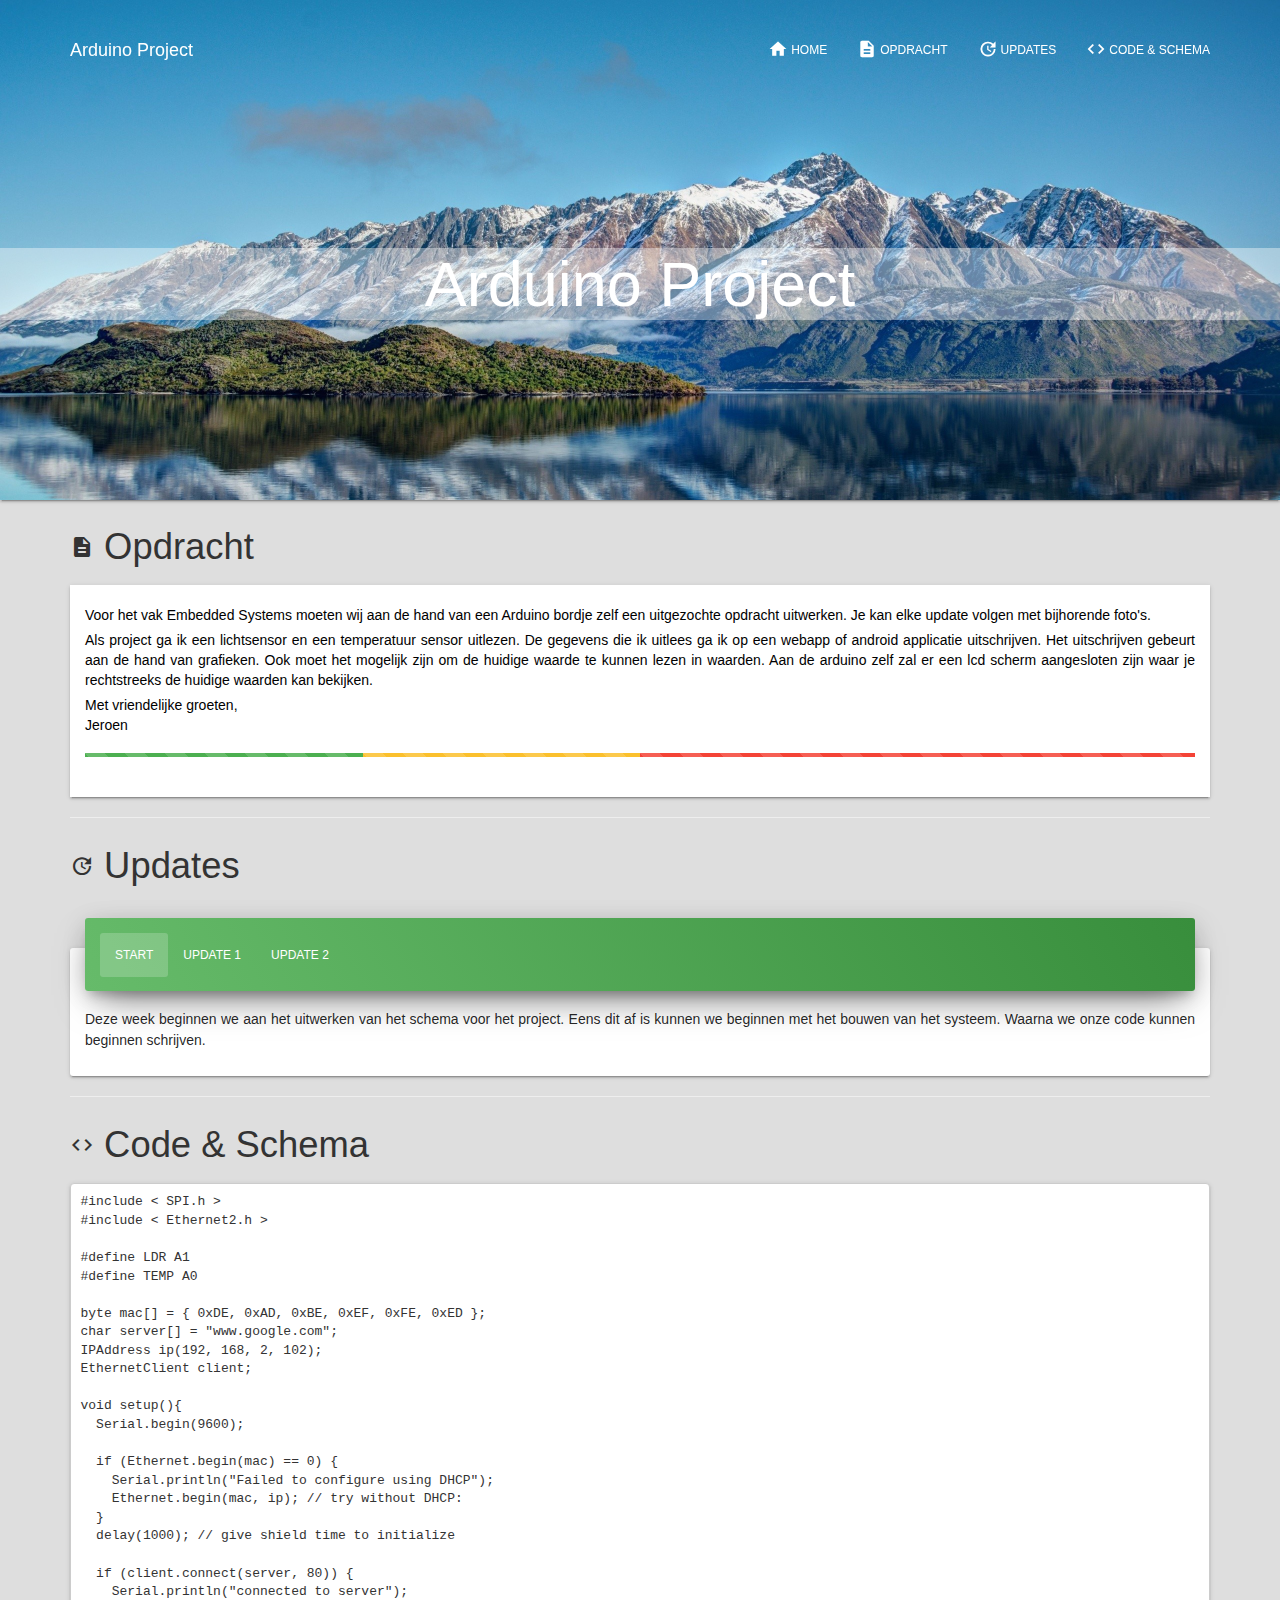
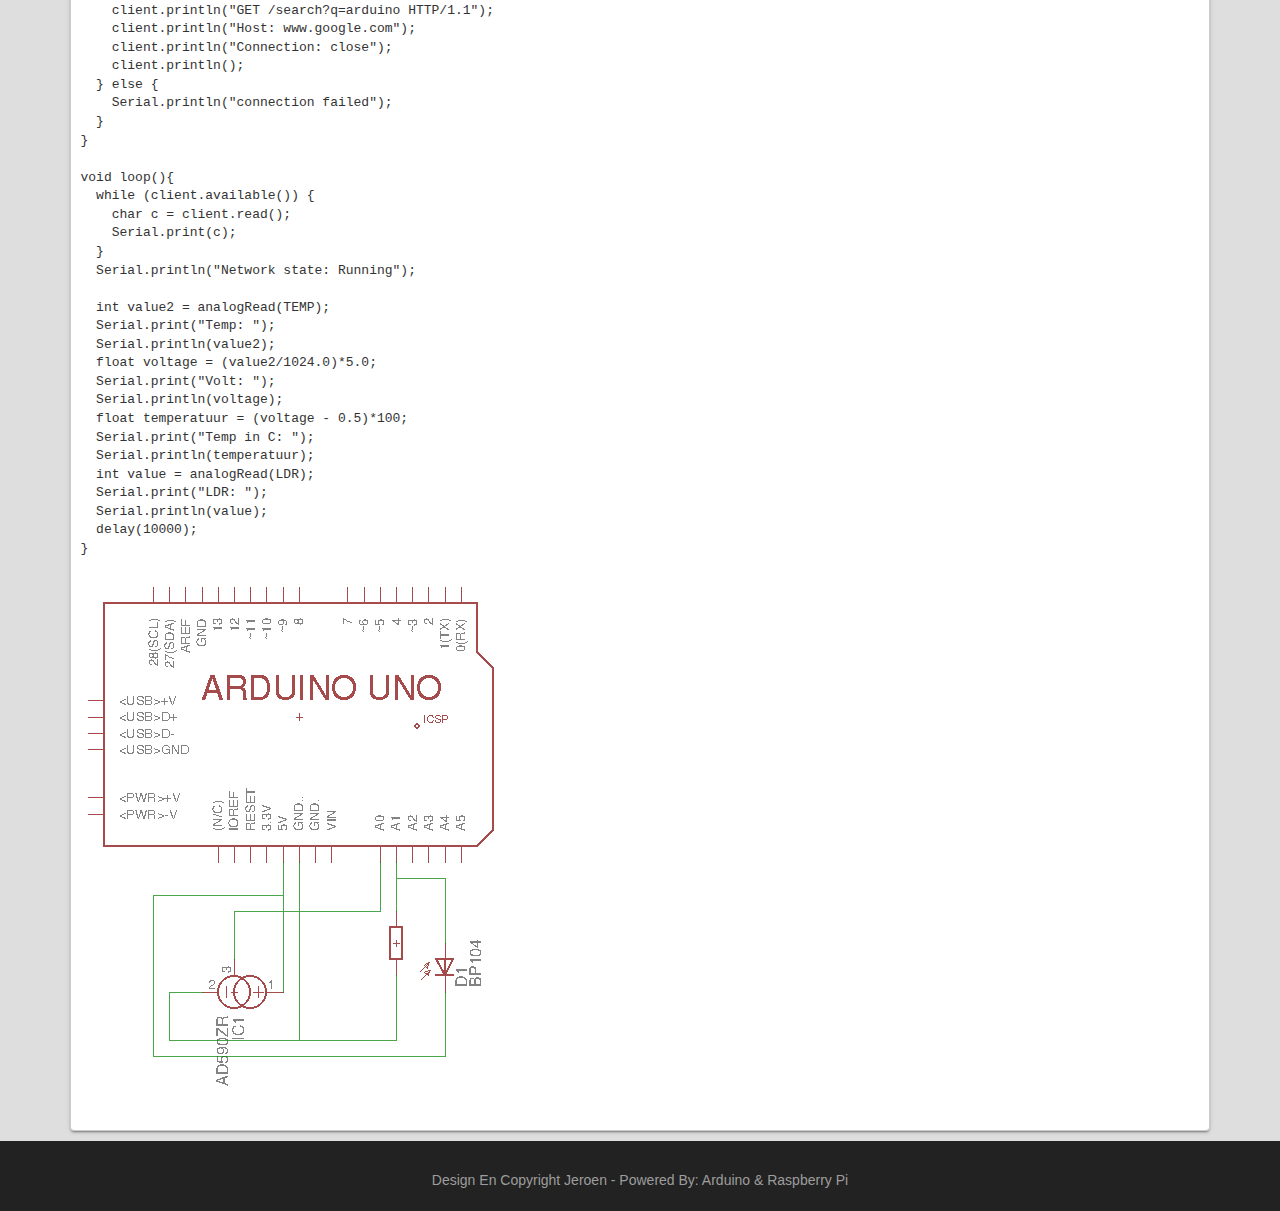
==== index.html @ 3554dc7c "Update index.html" ====
<!DOCTYPE html>
<html>

<head>
    <meta charset=utf-8>
    <meta name="viewport" content="width=device-width, initial-scale=1.0" />

    <link rel="stylesheet" href="https://fonts.googleapis.com/icon?family=Material+Icons" />
    <link rel="stylesheet" href="css/bootstrap.min.css" />
    <link rel="stylesheet" href="css/material-kit.css"/>
    <link rel="stylesheet" href="css/default.css" />

    <title>Arduino Project</title>
</head>

<body>
    <!-- Navigation Bar -->
    <nav class="navbar navbar-success navbar-transparent navbar-color-on-scroll navbar-fixed-top" role="navigation">
        <div class="container">
            <div class="navbar-header">
                <button type="button" class="navbar-toggle collapsed" data-toggle="collapse" data-target="#navbar" aria-expanded="false" aria-controls="navbar">
                    <span class="sr-only">Toggle navigation</span>
                    <span class="icon-bar"></span>
                    <span class="icon-bar"></span>
                    <span class="icon-bar"></span>
                </button>
                <a class="navbar-brand" href="#">Arduino Project</a>
            </div>
            <div id="navbar" class="navbar-collapse collapse">
                <ul class="nav navbar-nav navbar-right">
                    <li><a href="#"><i class="material-icons">home</i>Home</a></li>
                    <li><a href="#scope"><i class="material-icons">description</i>Opdracht</a></li>
                    <li><a href="#update"><i class="material-icons">update</i>Updates</a></li>
                    <li><a href="#code"><i class="material-icons">code</i>Code & Schema</a></li>
                </ul>
            </div>
        </div>
    </nav>
    
    <!-- Content -->
    <div class="jumbotron">
        <h1>Arduino Project</h1>
    </div>
    <div class="container content">
        <!-- Opdracht -->
        <h2 id="scope"><i class="material-icons">description</i> Opdracht</h2>
        <div class="alert">
            <p>
                
                Voor het vak Embedded Systems moeten wij aan de hand van een Arduino bordje zelf een uitgezochte opdracht uitwerken. Je kan elke update volgen met bijhorende foto's.
            </p>
            <p>
                Als project ga ik een lichtsensor en een temperatuur sensor uitlezen.
                De gegevens die ik uitlees ga ik op een webapp of android applicatie uitschrijven.
                Het uitschrijven gebeurt aan de hand van grafieken. Ook moet het mogelijk zijn
                om de huidige waarde te kunnen lezen in waarden. Aan de arduino zelf zal er een
                lcd scherm aangesloten zijn waar je rechtstreeks de huidige waarden kan bekijken.
            </p>
            <p>
                Met vriendelijke groeten,<br>
                Jeroen
            </p>
            <div class="progress">
                <div class="progress-bar progress-bar-success progress-bar-striped"       
                     data-toggle="Complete" data-placement="top" title="25% Complete"
                     style="width: 25%">
                    <span class="sr-only">Complete</span>
                </div>
                <div class="progress-bar progress-bar-warning progress-bar-striped"
                     data-toggle="InProgress" data-placement="top" title="25% In Progress"
                     style="width: 25%">
                    <span class="sr-only">In Progress</span>
                </div>
                <div class="progress-bar progress-bar-danger progress-bar-striped"
                     data-toggle="NotDone" data-placement="top" title="50% Not Done"
                     style="width: 50%">
                    <span class="sr-only">Not Done</span>
                </div>
            </div>
        </div>
        <hr>
        <!-- Updates -->
        <h2 id="update"><i class="material-icons">update</i> Updates</h2>
        <div class="card card-nav-tabs">
            <div class="header header-success">
                <div class="nav-tabs-navigation">
                    <div class="nav-tabs-wrapper">
                        <ul class="nav nav-tabs" data-tabs="tabs">
                            <li class="active"><a data-toggle="tab" href="#home">Start</a></li>
                            <li><a data-toggle="tab" href="#menu1">Update 1</a></li>
                            <li><a data-toggle="tab" href="#menu2">Update 2</a></li>
                            <!--<li><a data-toggle="tab" href="#menu3">Update 3</a></li>-->
                        </ul>
                    </div>
                </div>
            </div>
            <div class="content">
                <div class="tab-content">
                    <div id="home" class="tab-pane fade in active">
                        <p>Deze week beginnen we aan het uitwerken van het schema voor het project. Eens dit af is kunnen we beginnen met het
                        bouwen van het systeem. Waarna we onze code kunnen beginnen schrijven.</p>
                    </div>
                    <div id="menu1" class="tab-pane fade">
                        <p>
                            De voorbije week heb ik mijn schema opgebouwd zonder lcd. De basis werkt en de ethernet schield krijgt zijn ip address.
                            De data die de arduino verkrijgt wordt al omgerekend voor temperatuur, voor het licht maakt dit niet zo veel uit.
                            Aan de hand van volgende foto's kan je zien hoe de huidige setup eruit ziet.<br><br>
                            <img width="100%" alt="" src="img/IMG_20161129_112537.jpg"><br><br>
                            <img width="100%" alt="" src="img/IMG_20161129_112638.jpg">
                        </p>
                    </div>
                    <div id="menu2" class="tab-pane fade">
                        <p>
                            Lcd is aangestuurd via een I2C Lcd controller. Op de Lcd kan je nu de temperatuur uitlezen en de ldr waarde.
                            Op de moment ben ik aan het uitzoeken om MQTT op mijn raspberry pi te installeren om via hier de data 
                            te kunnen wegschrijven naar een databank waarna ik deze data uitlees op een website. Het is de bedoeling om
                            van deze data een grafiek te kunnen maken over een bepaalde tijd. Evens moet de huidige waarde op de website
                            worden aangepast op constante basis, dit wordt bepaald door de arduino zelf. 
                            <img width="100%" alt="" src="img/IMG_20161206_100412.jpg">
                        </p>
                    </div>
                    <!--<div id="menu3" class="tab-pane fade">
                        <p>Eaque ipsa quae ab illo inventore veritatis et quasi architecto beatae vitae dicta sunt explicabo.</p>
                    </div>-->
                </div>
            </div>
        </div>
        <!-- Code -->
        
        <hr>
        <h2 id="code"><i class="material-icons">code</i> Code & Schema</h2>
        <div>
            <pre>
#include &lt; SPI.h &gt;
#include &lt; Ethernet2.h &gt;

#define LDR A1
#define TEMP A0

byte mac[] = { 0xDE, 0xAD, 0xBE, 0xEF, 0xFE, 0xED };
char server[] = "www.google.com";
IPAddress ip(192, 168, 2, 102);
EthernetClient client;

void setup(){
  Serial.begin(9600);

  if (Ethernet.begin(mac) == 0) {
    Serial.println("Failed to configure using DHCP");
    Ethernet.begin(mac, ip); // try without DHCP:
  }
  delay(1000); // give shield time to initialize

  if (client.connect(server, 80)) {
    Serial.println("connected to server");
    client.println("GET /search?q=arduino HTTP/1.1");
    client.println("Host: www.google.com");
    client.println("Connection: close");
    client.println();
  } else {
    Serial.println("connection failed");
  }
}

void loop(){
  while (client.available()) {
    char c = client.read();
    Serial.print(c);
  }
  Serial.println("Network state: Running");
  
  int value2 = analogRead(TEMP);
  Serial.print("Temp: ");
  Serial.println(value2);
  float voltage = (value2/1024.0)*5.0;
  Serial.print("Volt: ");
  Serial.println(voltage);
  float temperatuur = (voltage - 0.5)*100;
  Serial.print("Temp in C: ");
  Serial.println(temperatuur);
  int value = analogRead(LDR);
  Serial.print("LDR: ");
  Serial.println(value);
  delay(10000);
}

<img alt="" src="img/Schema_V0.png">
            </pre>
        </div>
    </div>
    
    <!-- Footer -->
    <footer>
        <div class="vertical-center">
            <p style="padding-top:1em;">Design En Copyright Jeroen - Powered By: Arduino & Raspberry Pi</p>
        </div>
    </footer>
</body>
    
<script src="https://ajax.googleapis.com/ajax/libs/jquery/1.11.3/jquery.min.js">
</script>
<script src="js/bootstrap.js"></script>
<script src="js/default.js"></script>
<script src="js/jquery.backstretch.min.js"></script>
    
<script src="js/material.min.js"></script>
<script src="js/nouislider.min.js" type="text/javascript"></script>
<script src="js/bootstrap-datepicker.js" type="text/javascript"></script>
<script src="js/material-kit.js" type="text/javascript"></script>
    
<script>
    $().ready(function(){
        $(window).on('scroll', materialKit.checkScrollForTransparentNavbar);
    });
    $('[data-toggle="Complete"]').tooltip();
    $('[data-toggle="InProgress"]').tooltip();
    $('[data-toggle="NotDone"]').tooltip();
</script>

</html>
---- css/default.css ----
/* Default Content */
body, html{
    width: 100%;
}

body { 
    /* Opmaak */
    //padding-top: 50px;
    background-color: #dedede;
    
    /* Tekst opmaak */
    text-align: justify;
}

footer{
    background-color: #222222;
    height: 5em;
    color: #9d9d9d;
    text-align: center;
    vertical-align: middle;
}

pre{
    background-color: #fff;
    box-shadow: 0 2px 2px 0 rgba(0, 0, 0, 0.14), 0 3px 1px -2px rgba(0, 0, 0, 0.2), 0 1px 5px 0 rgba(0, 0, 0, 0.12);
}

h2{
    padding-top: 70px;
}

hr{
    margin-bottom: -70px;
}

.jumbotron{
    background-image: url(../img/wall1.jpg);
    background-size: cover;
    height: 500px;
    box-shadow: 0 2px 2px 0 rgba(0, 0, 0, 0.14), 0 3px 1px -2px rgba(0, 0, 0, 0.2), 0 1px 5px 0 rgba(0, 0, 0, 0.12);
    margin-bottom: -70px;
}

.jumbotron h1{
    text-align: center;
    margin-top: 200px;
    color: #fff;
    background-color: rgba(255, 255, 255, 0.4);
}

.content{
    margin-top: -30px;
}

.tab-pane p{
    margin-top: 18px;
}

.alert{
    color: #000;
    box-shadow: 0 2px 2px 0 rgba(0, 0, 0, 0.14), 0 3px 1px -2px rgba(0, 0, 0, 0.2), 0 1px 5px 0 rgba(0, 0, 0, 0.12);
}

.progress{
    margin-top: 18px;
}
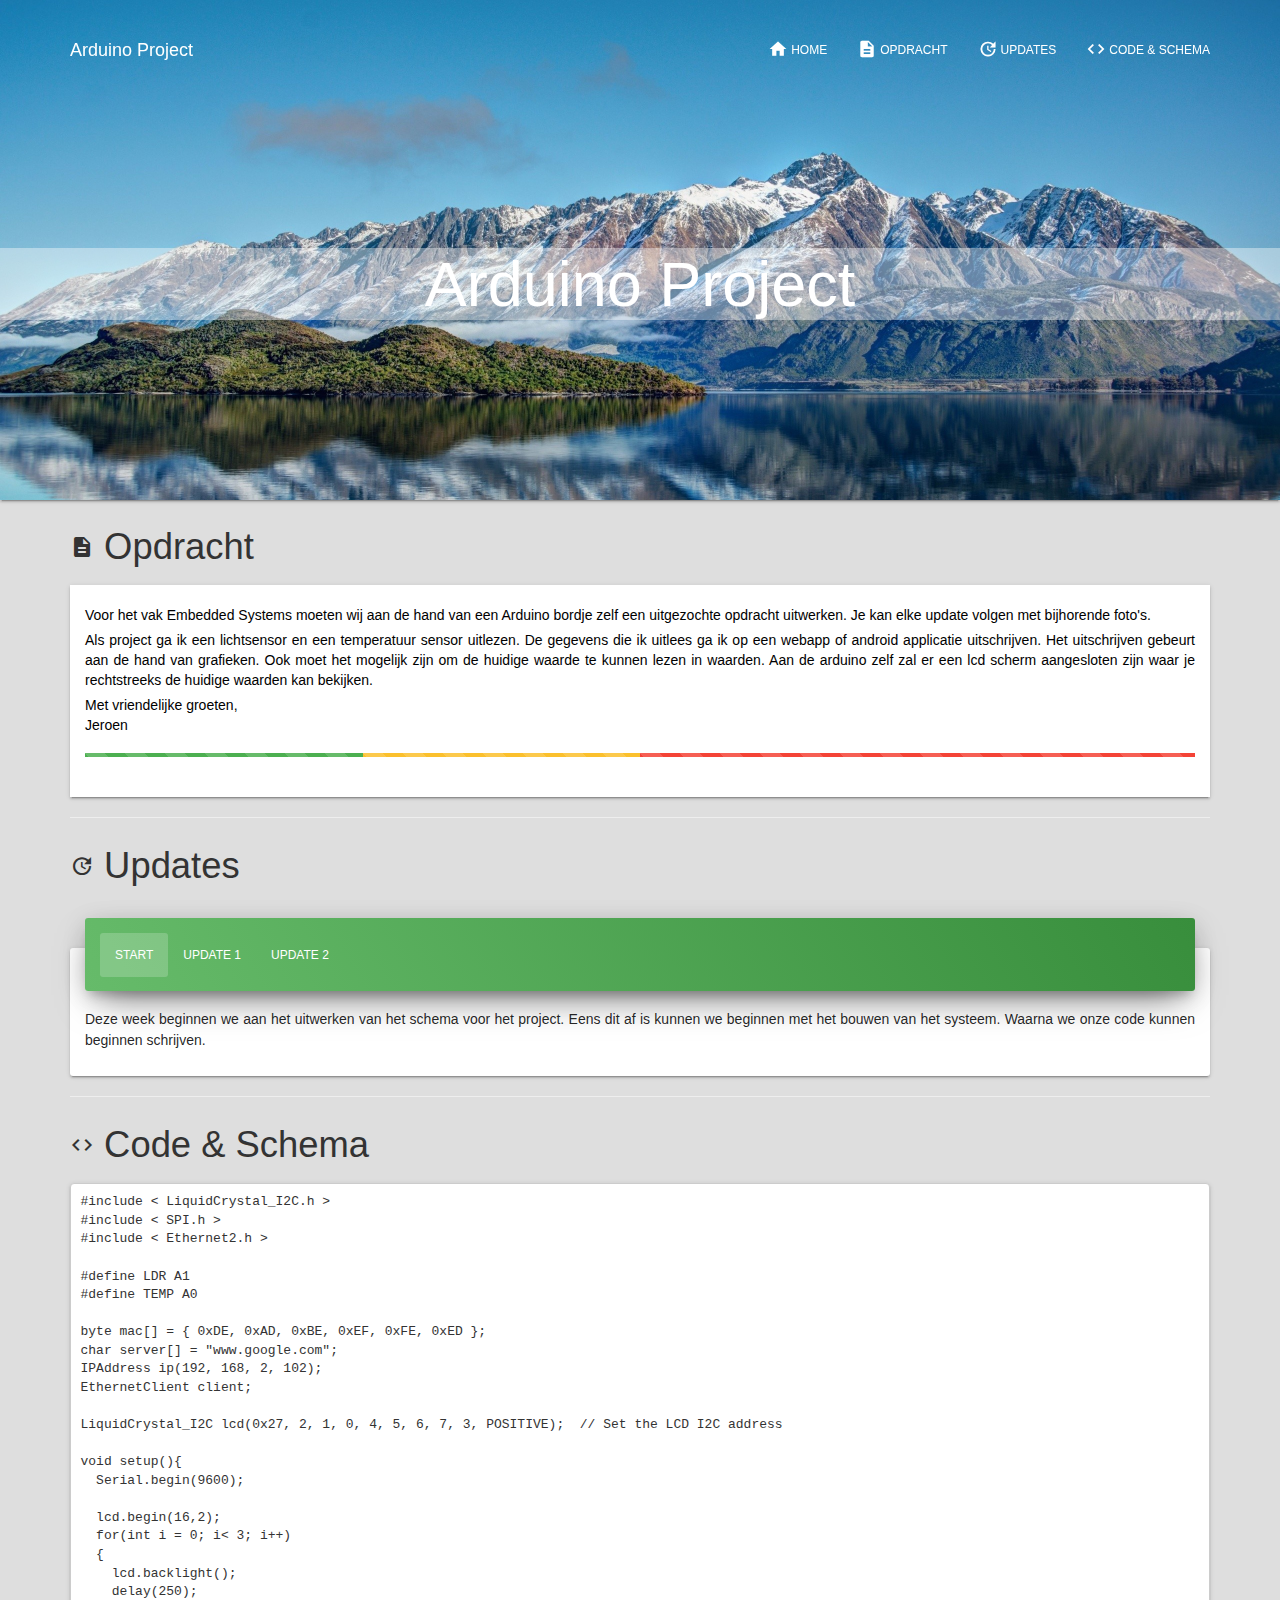
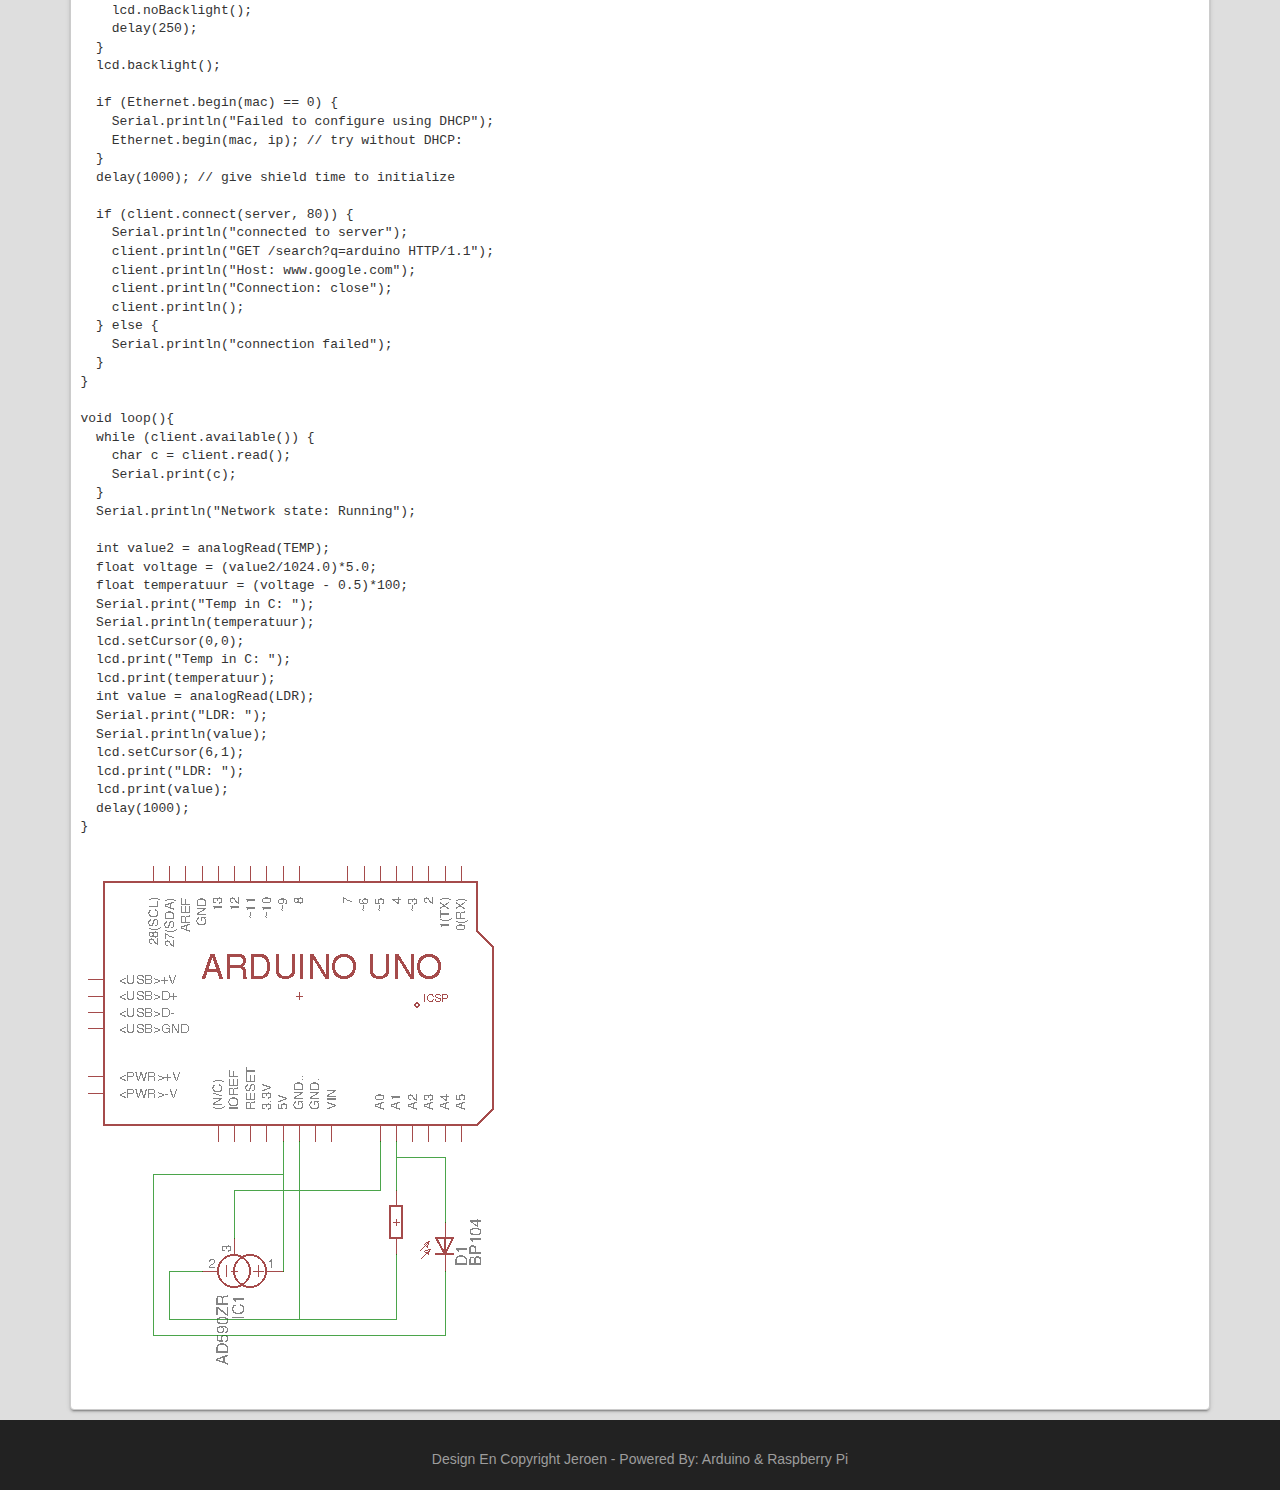
==== commit d6e5245e: "Update index.html" ====
--- a/index.html
+++ b/index.html
@@ -131,6 +131,7 @@
         <h2 id="code"><i class="material-icons">code</i> Code & Schema</h2>
         <div>
             <pre>
+#include &lt; LiquidCrystal_I2C.h &gt;
 #include &lt; SPI.h &gt;
 #include &lt; Ethernet2.h &gt;
 
@@ -142,9 +143,21 @@
 IPAddress ip(192, 168, 2, 102);
 EthernetClient client;
 
+LiquidCrystal_I2C lcd(0x27, 2, 1, 0, 4, 5, 6, 7, 3, POSITIVE);  // Set the LCD I2C address
+
 void setup(){
   Serial.begin(9600);
-
+  
+  lcd.begin(16,2);
+  for(int i = 0; i< 3; i++)
+  {
+    lcd.backlight();
+    delay(250);
+    lcd.noBacklight();
+    delay(250);
+  }
+  lcd.backlight();
+  
   if (Ethernet.begin(mac) == 0) {
     Serial.println("Failed to configure using DHCP");
     Ethernet.begin(mac, ip); // try without DHCP:
@@ -170,18 +183,20 @@
   Serial.println("Network state: Running");
   
   int value2 = analogRead(TEMP);
-  Serial.print("Temp: ");
-  Serial.println(value2);
   float voltage = (value2/1024.0)*5.0;
-  Serial.print("Volt: ");
-  Serial.println(voltage);
   float temperatuur = (voltage - 0.5)*100;
   Serial.print("Temp in C: ");
   Serial.println(temperatuur);
+  lcd.setCursor(0,0);
+  lcd.print("Temp in C: ");
+  lcd.print(temperatuur);
   int value = analogRead(LDR);
   Serial.print("LDR: ");
   Serial.println(value);
-  delay(10000);
+  lcd.setCursor(6,1);
+  lcd.print("LDR: ");
+  lcd.print(value);
+  delay(1000);
 }
 
 <img alt="" src="img/Schema_V0.png">
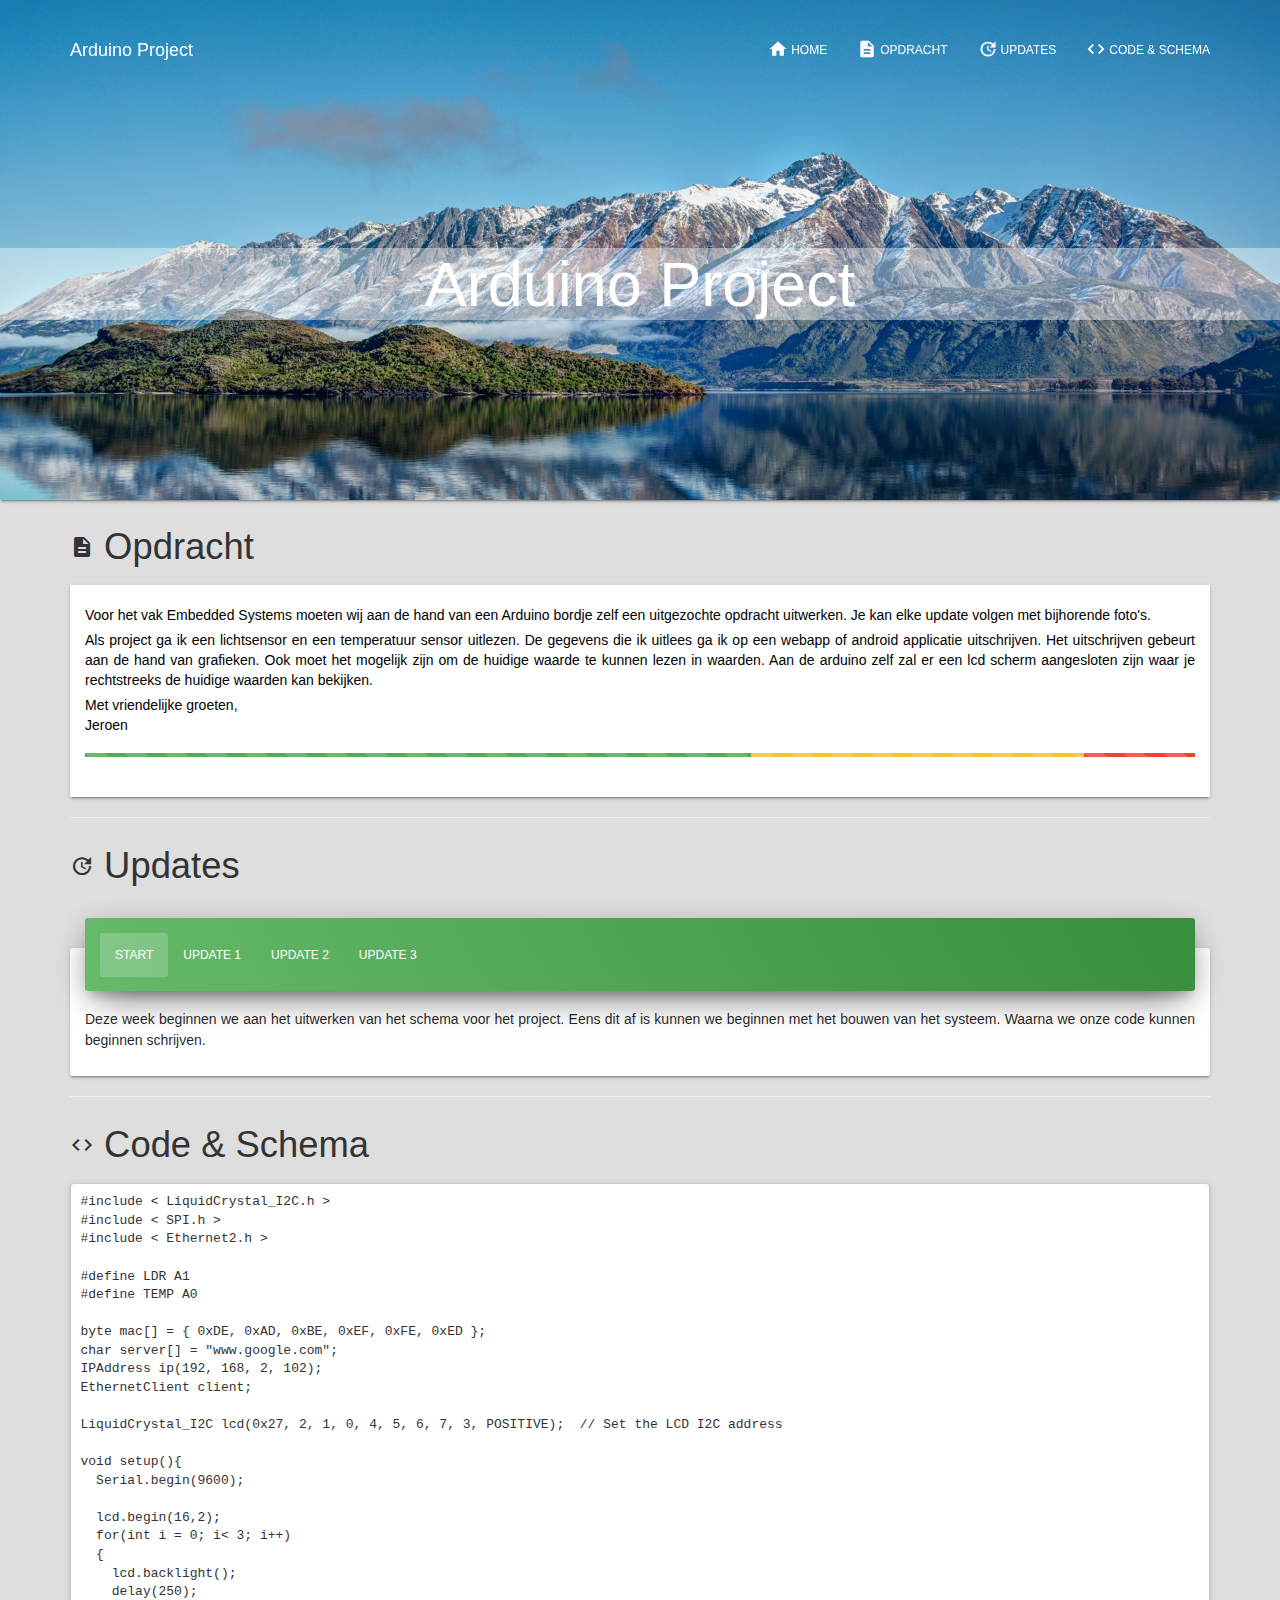
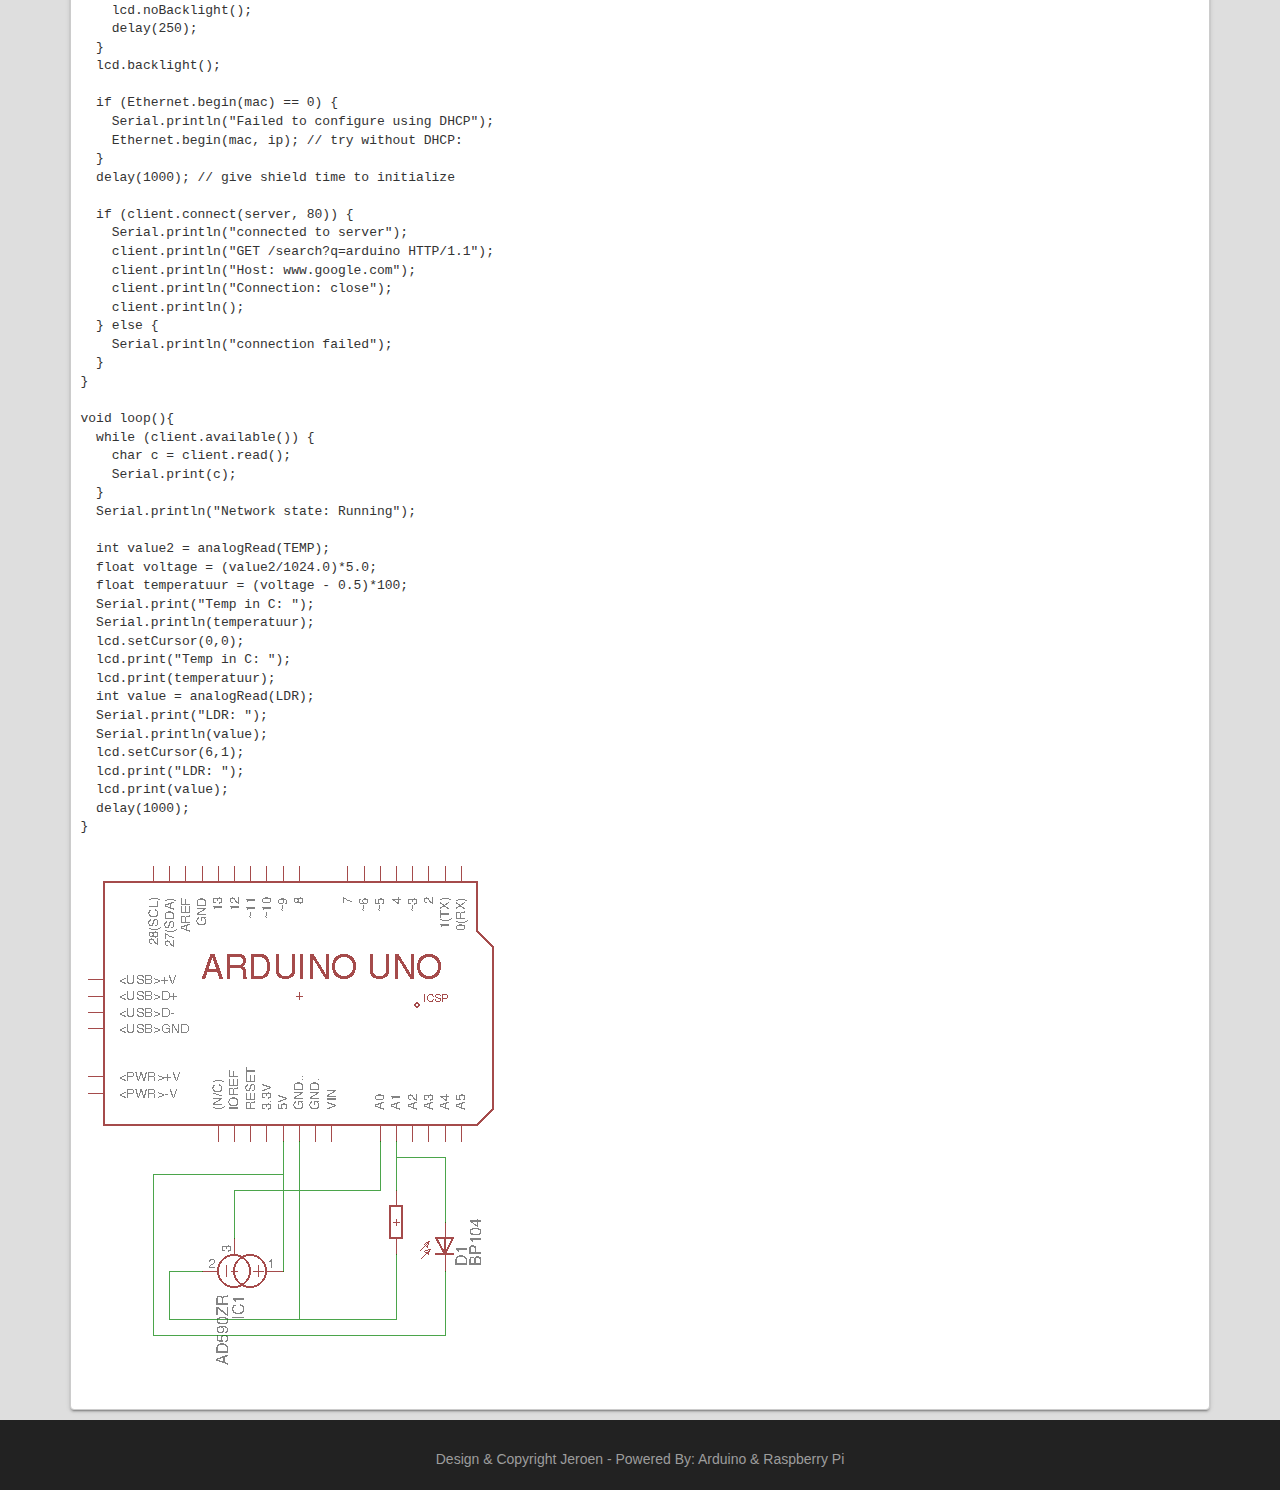
==== commit fee72fb8: "update 13/12" ====
--- a/index.html
+++ b/index.html
@@ -62,18 +62,18 @@
             </p>
             <div class="progress">
                 <div class="progress-bar progress-bar-success progress-bar-striped"       
-                     data-toggle="Complete" data-placement="top" title="25% Complete"
-                     style="width: 25%">
+                     data-toggle="Complete" data-placement="top" title="60% Complete"
+                     style="width: 60%">
                     <span class="sr-only">Complete</span>
                 </div>
                 <div class="progress-bar progress-bar-warning progress-bar-striped"
-                     data-toggle="InProgress" data-placement="top" title="25% In Progress"
-                     style="width: 25%">
+                     data-toggle="InProgress" data-placement="top" title="30% In Progress"
+                     style="width: 30%">
                     <span class="sr-only">In Progress</span>
                 </div>
                 <div class="progress-bar progress-bar-danger progress-bar-striped"
-                     data-toggle="NotDone" data-placement="top" title="50% Not Done"
-                     style="width: 50%">
+                     data-toggle="NotDone" data-placement="top" title="10% Not Done"
+                     style="width: 10%">
                     <span class="sr-only">Not Done</span>
                 </div>
             </div>
@@ -89,7 +89,7 @@
                             <li class="active"><a data-toggle="tab" href="#home">Start</a></li>
                             <li><a data-toggle="tab" href="#menu1">Update 1</a></li>
                             <li><a data-toggle="tab" href="#menu2">Update 2</a></li>
-                            <!--<li><a data-toggle="tab" href="#menu3">Update 3</a></li>-->
+                            <li><a data-toggle="tab" href="#menu3">Update 3</a></li>
                         </ul>
                     </div>
                 </div>
@@ -115,13 +115,17 @@
                             Op de moment ben ik aan het uitzoeken om MQTT op mijn raspberry pi te installeren om via hier de data 
                             te kunnen wegschrijven naar een databank waarna ik deze data uitlees op een website. Het is de bedoeling om
                             van deze data een grafiek te kunnen maken over een bepaalde tijd. Evens moet de huidige waarde op de website
-                            worden aangepast op constante basis, dit wordt bepaald door de arduino zelf. 
+                            worden aangepast op constante basis, dit wordt bepaald door de arduino zelf.<br><br> 
                             <img width="100%" alt="" src="img/IMG_20161206_100412.jpg">
                         </p>
                     </div>
-                    <!--<div id="menu3" class="tab-pane fade">
-                        <p>Eaque ipsa quae ab illo inventore veritatis et quasi architecto beatae vitae dicta sunt explicabo.</p>
-                    </div>-->
+                    <div id="menu3" class="tab-pane fade">
+                        <p>
+                            MQTT is ondertussen geïnstalleerd op de Raspberry PI en vanuit de arduino wordt de data naar MQTT doorgestuurd. Op de PI staat ook een MySQL server waar de data aan de hand van een python script naartoe wordt geschreven vanuit MQTT. Voor het python script te maken heb ik gebruik gemaakt van een online gevonden <a href="https://gist.github.com/matbor/6532185" target="_blank">script</a>. Deze heb ik aangepast aan mijn normen voor mijn project. De momenteel finale code voor de arduino en mijn aangepast python script zet ik spoedig online.
+                            <br><br>Ook heb ik het projectje in een "doos" kunnen inbouwen zodat ik deze makkelijker kan meenemen(zie foto). Het is nu de bedoeling om de website te beginnen opbouwen waar je de data kan bekijken en waar je constant de huidige waarde kan bekijken. Na kort onderzoek ga ik dit doen aan de hand van de databank zelf. Zo ga ik elke x aantal seconden de data ophalen vergelijken met de huidige waarde op de website en deze aanpassen indien deze gewijzigd zijn.<br><br>
+                            <img width="100%" alt="" src="img/IMG_20161213_201511.jpg">
+                        </p>
+                    </div>
                 </div>
             </div>
         </div>
@@ -207,7 +211,7 @@
     <!-- Footer -->
     <footer>
         <div class="vertical-center">
-            <p style="padding-top:1em;">Design En Copyright Jeroen - Powered By: Arduino & Raspberry Pi</p>
+            <p style="padding-top:1em;">Design & Copyright Jeroen - Powered By: Arduino & Raspberry Pi</p>
         </div>
     </footer>
 </body>
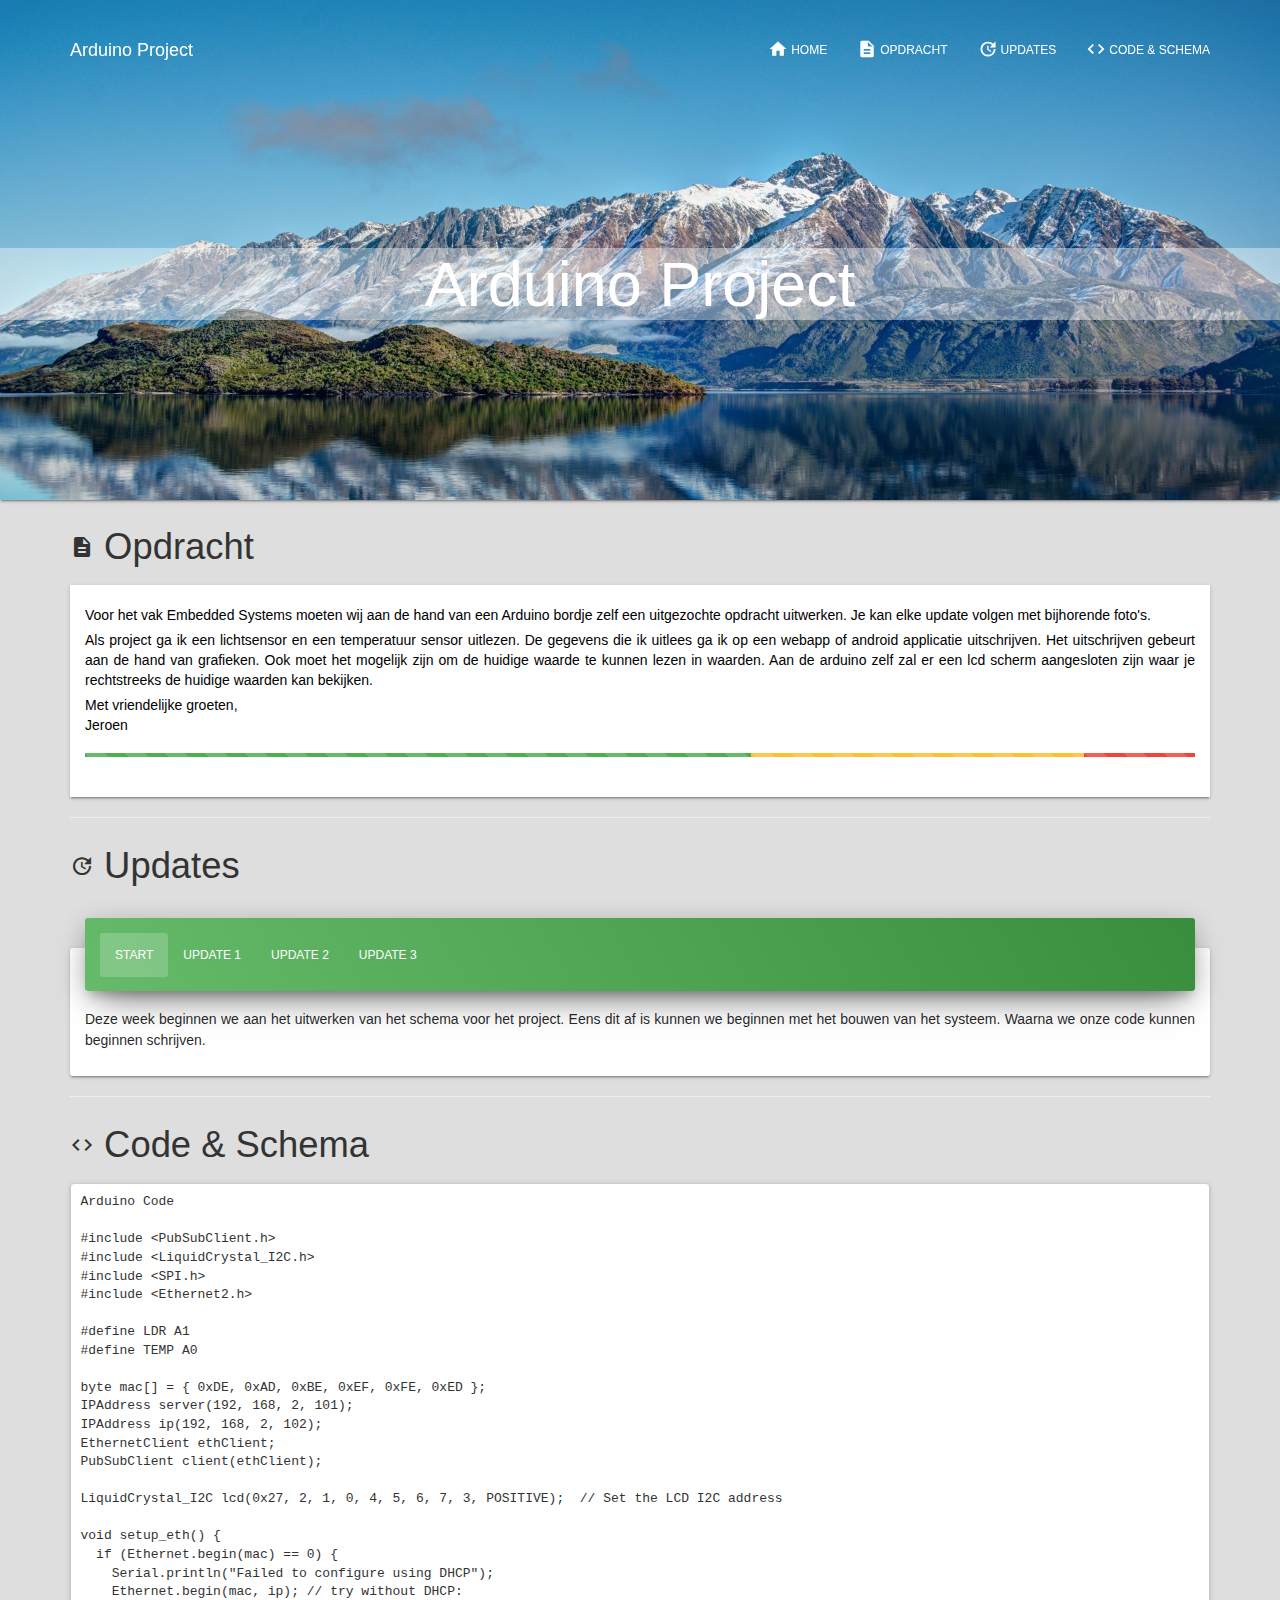
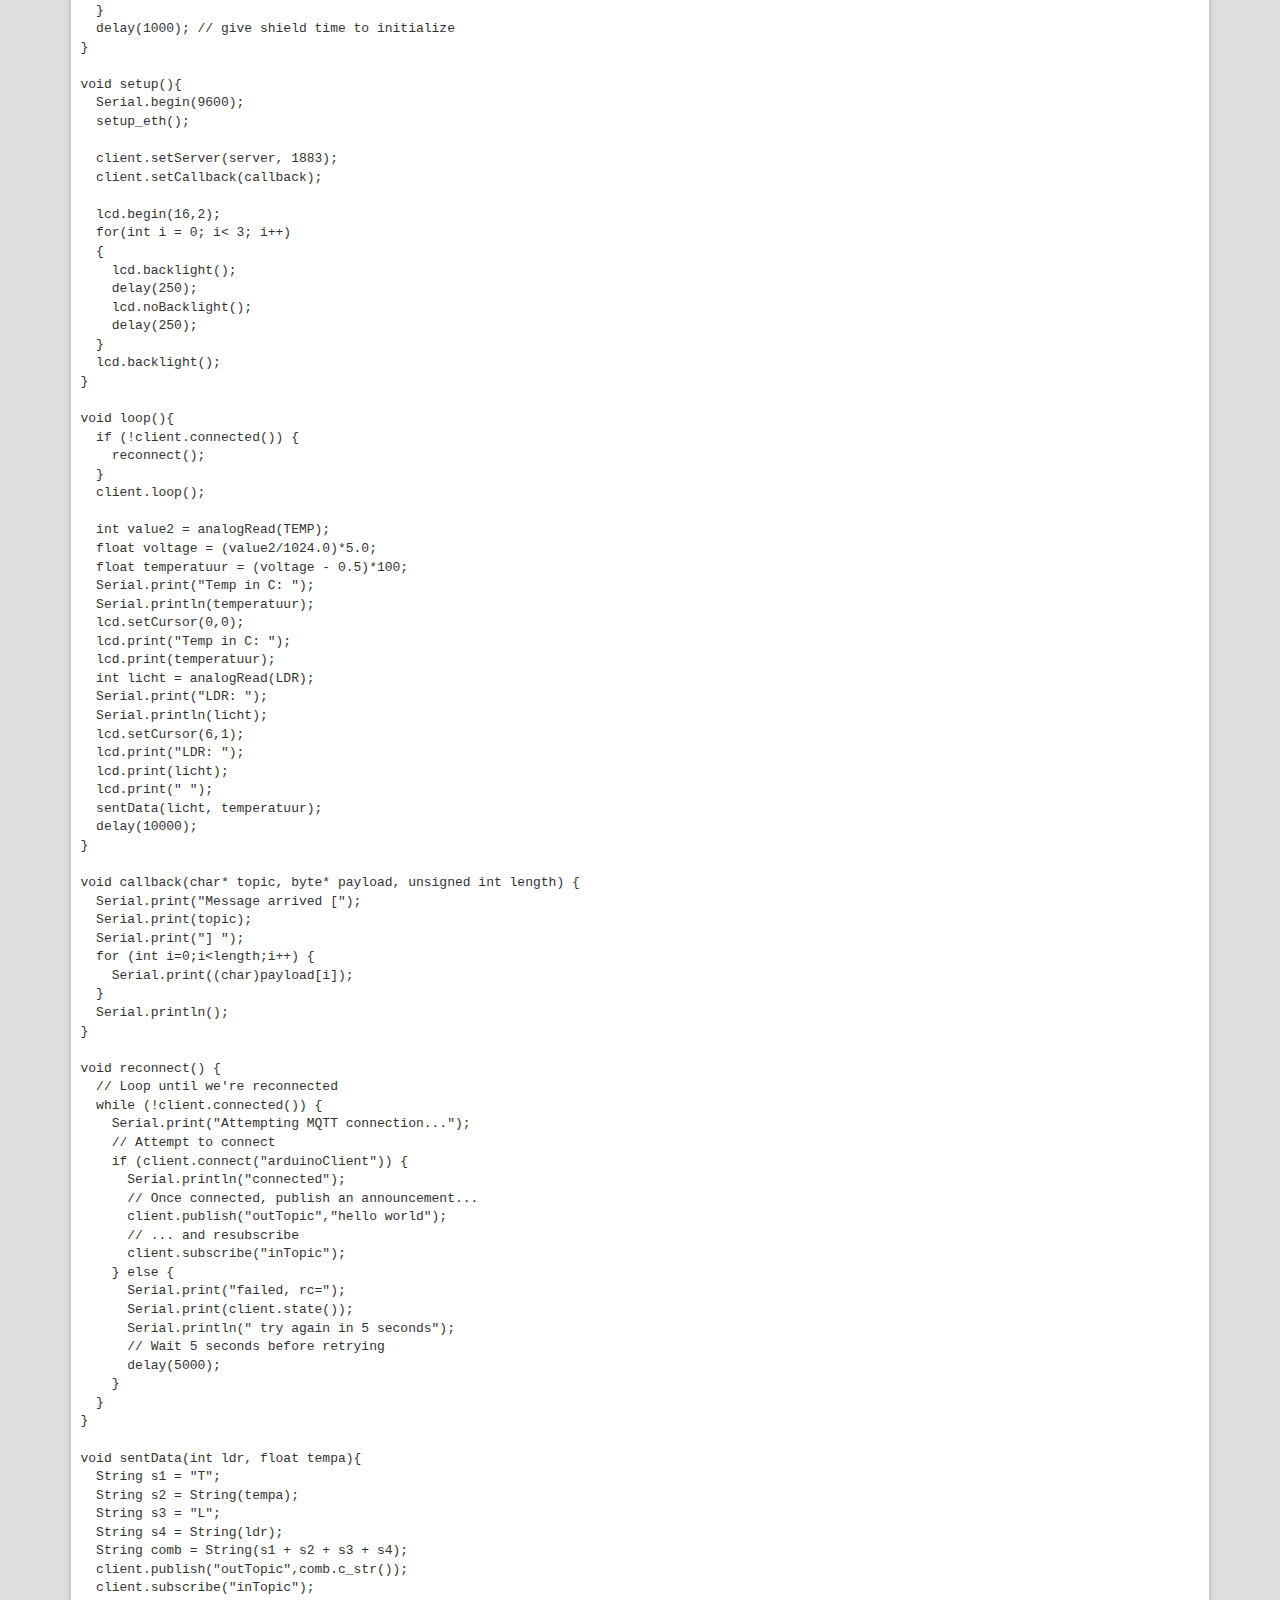
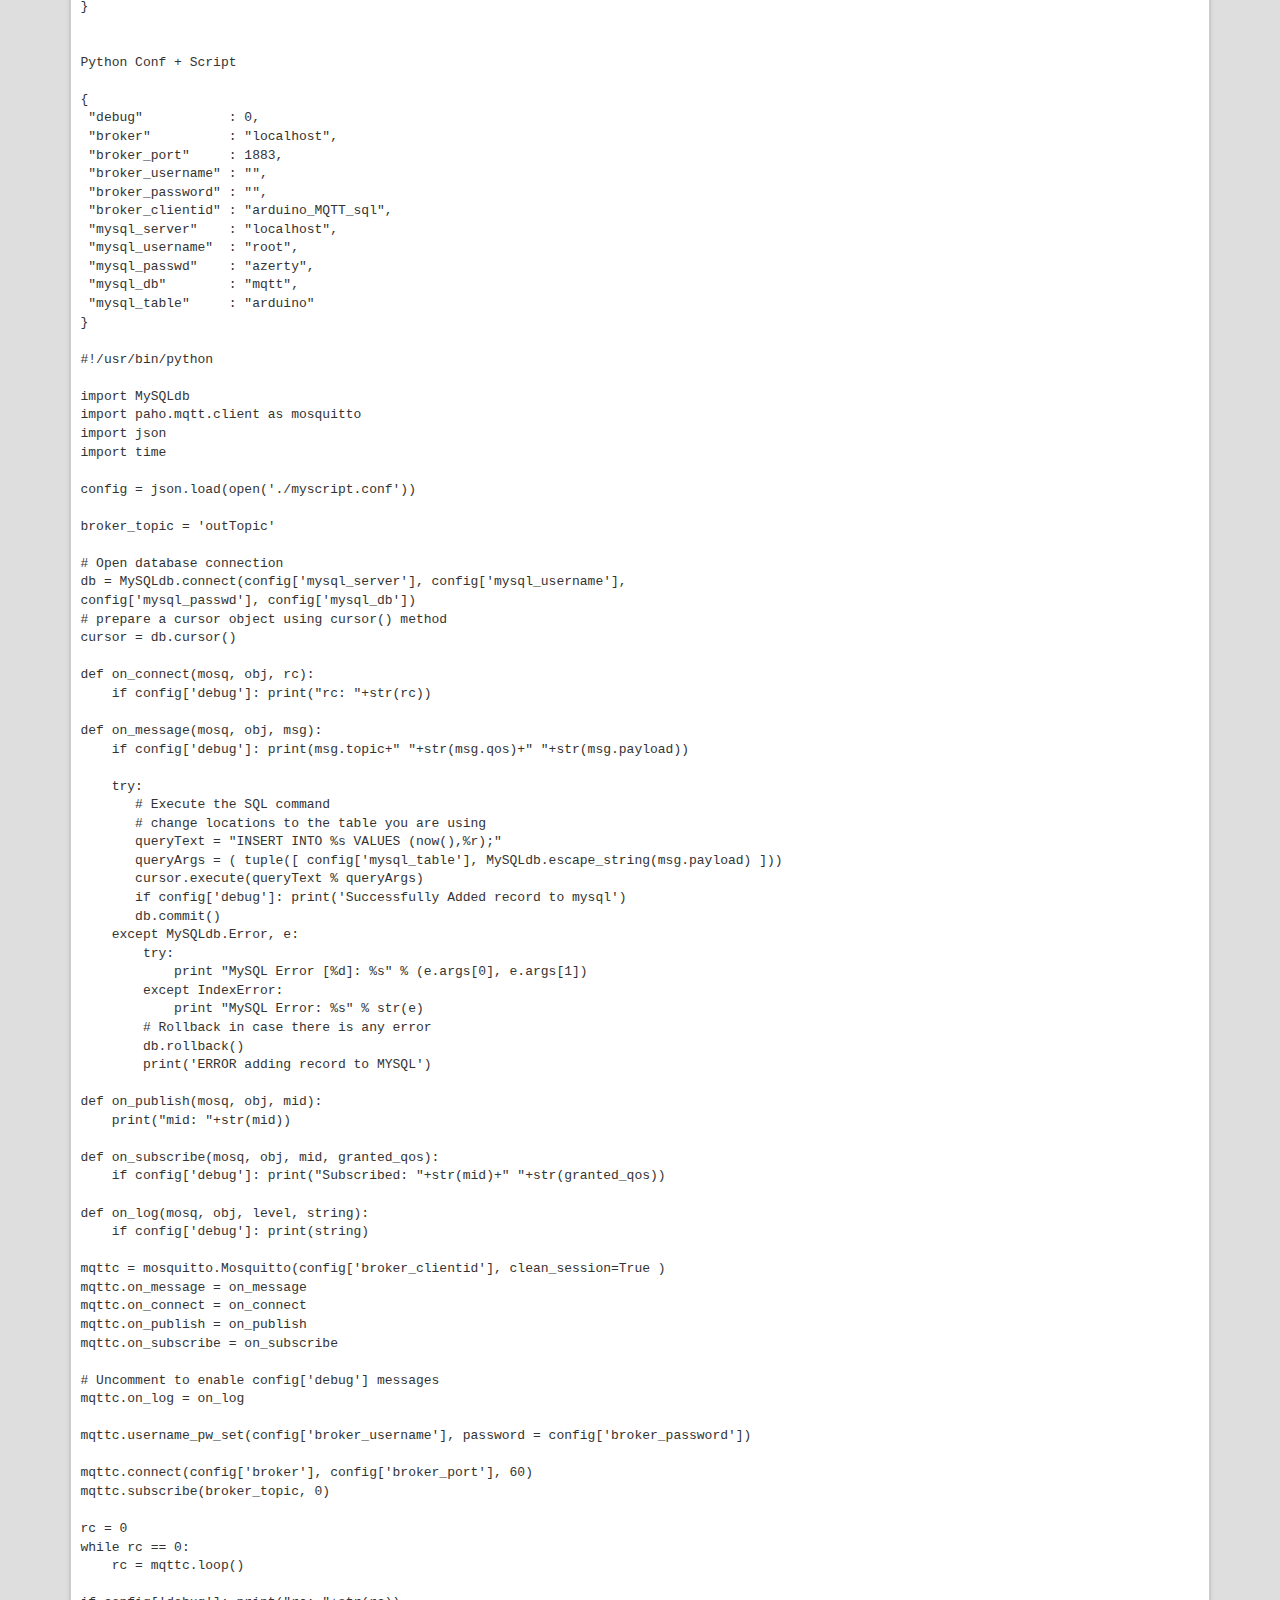
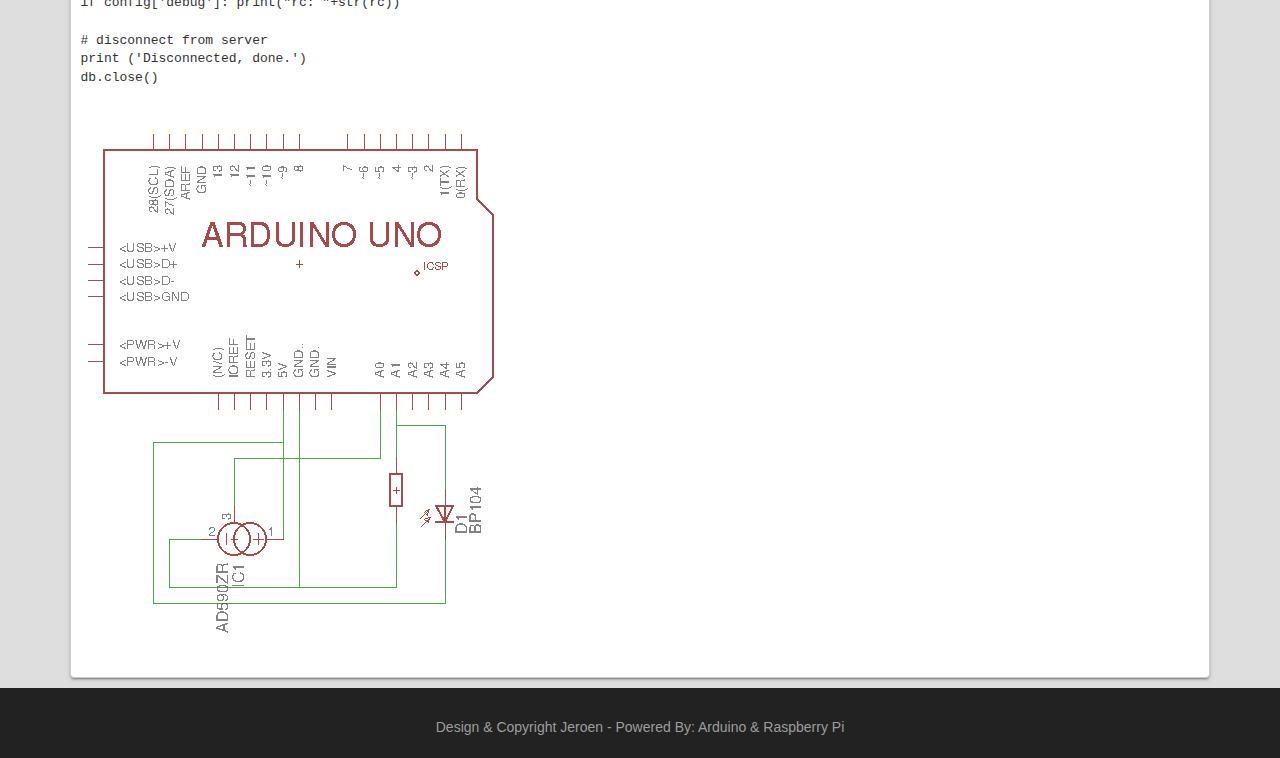
==== commit 091086ed: "update 15/12" ====
--- a/index.html
+++ b/index.html
@@ -135,22 +135,38 @@
         <h2 id="code"><i class="material-icons">code</i> Code & Schema</h2>
         <div>
             <pre>
-#include &lt; LiquidCrystal_I2C.h &gt;
-#include &lt; SPI.h &gt;
-#include &lt; Ethernet2.h &gt;
+Arduino Code
+
+#include &lt;PubSubClient.h&gt;
+#include &lt;LiquidCrystal_I2C.h&gt;
+#include &lt;SPI.h&gt;
+#include &lt;Ethernet2.h&gt;
 
 #define LDR A1
 #define TEMP A0
 
 byte mac[] = { 0xDE, 0xAD, 0xBE, 0xEF, 0xFE, 0xED };
-char server[] = "www.google.com";
+IPAddress server(192, 168, 2, 101);
 IPAddress ip(192, 168, 2, 102);
-EthernetClient client;
+EthernetClient ethClient;
+PubSubClient client(ethClient);
 
 LiquidCrystal_I2C lcd(0x27, 2, 1, 0, 4, 5, 6, 7, 3, POSITIVE);  // Set the LCD I2C address
+
+void setup_eth() {
+  if (Ethernet.begin(mac) == 0) {
+    Serial.println("Failed to configure using DHCP");
+    Ethernet.begin(mac, ip); // try without DHCP:
+  }
+  delay(1000); // give shield time to initialize
+}
 
 void setup(){
   Serial.begin(9600);
+  setup_eth();
+
+  client.setServer(server, 1883);
+  client.setCallback(callback);
   
   lcd.begin(16,2);
   for(int i = 0; i< 3; i++)
@@ -161,30 +177,13 @@
     delay(250);
   }
   lcd.backlight();
-  
-  if (Ethernet.begin(mac) == 0) {
-    Serial.println("Failed to configure using DHCP");
-    Ethernet.begin(mac, ip); // try without DHCP:
-  }
-  delay(1000); // give shield time to initialize
-
-  if (client.connect(server, 80)) {
-    Serial.println("connected to server");
-    client.println("GET /search?q=arduino HTTP/1.1");
-    client.println("Host: www.google.com");
-    client.println("Connection: close");
-    client.println();
-  } else {
-    Serial.println("connection failed");
-  }
 }
 
 void loop(){
-  while (client.available()) {
-    char c = client.read();
-    Serial.print(c);
-  }
-  Serial.println("Network state: Running");
+  if (!client.connected()) {
+    reconnect();
+  }
+  client.loop();
   
   int value2 = analogRead(TEMP);
   float voltage = (value2/1024.0)*5.0;
@@ -194,14 +193,148 @@
   lcd.setCursor(0,0);
   lcd.print("Temp in C: ");
   lcd.print(temperatuur);
-  int value = analogRead(LDR);
+  int licht = analogRead(LDR);
   Serial.print("LDR: ");
-  Serial.println(value);
+  Serial.println(licht);
   lcd.setCursor(6,1);
   lcd.print("LDR: ");
-  lcd.print(value);
-  delay(1000);
-}
+  lcd.print(licht);
+  lcd.print(" ");
+  sentData(licht, temperatuur);
+  delay(10000);
+}
+
+void callback(char* topic, byte* payload, unsigned int length) {
+  Serial.print("Message arrived [");
+  Serial.print(topic);
+  Serial.print("] ");
+  for (int i=0;i&lt;length;i++) {
+    Serial.print((char)payload[i]);
+  }
+  Serial.println();
+}
+
+void reconnect() {
+  // Loop until we're reconnected
+  while (!client.connected()) {
+    Serial.print("Attempting MQTT connection...");
+    // Attempt to connect
+    if (client.connect("arduinoClient")) {
+      Serial.println("connected");
+      // Once connected, publish an announcement...
+      client.publish("outTopic","hello world");
+      // ... and resubscribe
+      client.subscribe("inTopic");
+    } else {
+      Serial.print("failed, rc=");
+      Serial.print(client.state());
+      Serial.println(" try again in 5 seconds");
+      // Wait 5 seconds before retrying
+      delay(5000);
+    }
+  }
+}
+
+void sentData(int ldr, float tempa){
+  String s1 = "T";
+  String s2 = String(tempa);
+  String s3 = "L";
+  String s4 = String(ldr);
+  String comb = String(s1 + s2 + s3 + s4);
+  client.publish("outTopic",comb.c_str());
+  client.subscribe("inTopic");
+}
+
+
+Python Conf + Script
+
+{
+ "debug"           : 0,
+ "broker"          : "localhost",
+ "broker_port"     : 1883,
+ "broker_username" : "",
+ "broker_password" : "",
+ "broker_clientid" : "arduino_MQTT_sql",
+ "mysql_server"    : "localhost",
+ "mysql_username"  : "root",
+ "mysql_passwd"    : "azerty",
+ "mysql_db"        : "mqtt",
+ "mysql_table"     : "arduino"
+}
+
+#!/usr/bin/python
+
+import MySQLdb
+import paho.mqtt.client as mosquitto
+import json
+import time
+
+config = json.load(open('./myscript.conf'))
+
+broker_topic = 'outTopic'
+
+# Open database connection
+db = MySQLdb.connect(config['mysql_server'], config['mysql_username'],
+config['mysql_passwd'], config['mysql_db'])
+# prepare a cursor object using cursor() method
+cursor = db.cursor()
+
+def on_connect(mosq, obj, rc):
+    if config['debug']: print("rc: "+str(rc))
+
+def on_message(mosq, obj, msg):
+    if config['debug']: print(msg.topic+" "+str(msg.qos)+" "+str(msg.payload))
+
+    try:
+       # Execute the SQL command
+       # change locations to the table you are using
+       queryText = "INSERT INTO %s VALUES (now(),%r);"
+       queryArgs = ( tuple([ config['mysql_table'], MySQLdb.escape_string(msg.payload) ]))
+       cursor.execute(queryText % queryArgs)
+       if config['debug']: print('Successfully Added record to mysql')
+       db.commit()
+    except MySQLdb.Error, e:
+        try:
+            print "MySQL Error [%d]: %s" % (e.args[0], e.args[1])
+        except IndexError:
+            print "MySQL Error: %s" % str(e)
+        # Rollback in case there is any error
+        db.rollback()
+        print('ERROR adding record to MYSQL')
+
+def on_publish(mosq, obj, mid):
+    print("mid: "+str(mid))
+
+def on_subscribe(mosq, obj, mid, granted_qos):
+    if config['debug']: print("Subscribed: "+str(mid)+" "+str(granted_qos))
+
+def on_log(mosq, obj, level, string):
+    if config['debug']: print(string)
+
+mqttc = mosquitto.Mosquitto(config['broker_clientid'], clean_session=True )
+mqttc.on_message = on_message
+mqttc.on_connect = on_connect
+mqttc.on_publish = on_publish
+mqttc.on_subscribe = on_subscribe
+
+# Uncomment to enable config['debug'] messages
+mqttc.on_log = on_log
+
+mqttc.username_pw_set(config['broker_username'], password = config['broker_password'])
+
+mqttc.connect(config['broker'], config['broker_port'], 60)
+mqttc.subscribe(broker_topic, 0)
+
+rc = 0
+while rc == 0:
+    rc = mqttc.loop()
+
+if config['debug']: print("rc: "+str(rc))
+
+# disconnect from server
+print ('Disconnected, done.')
+db.close()
+
 
 <img alt="" src="img/Schema_V0.png">
             </pre>
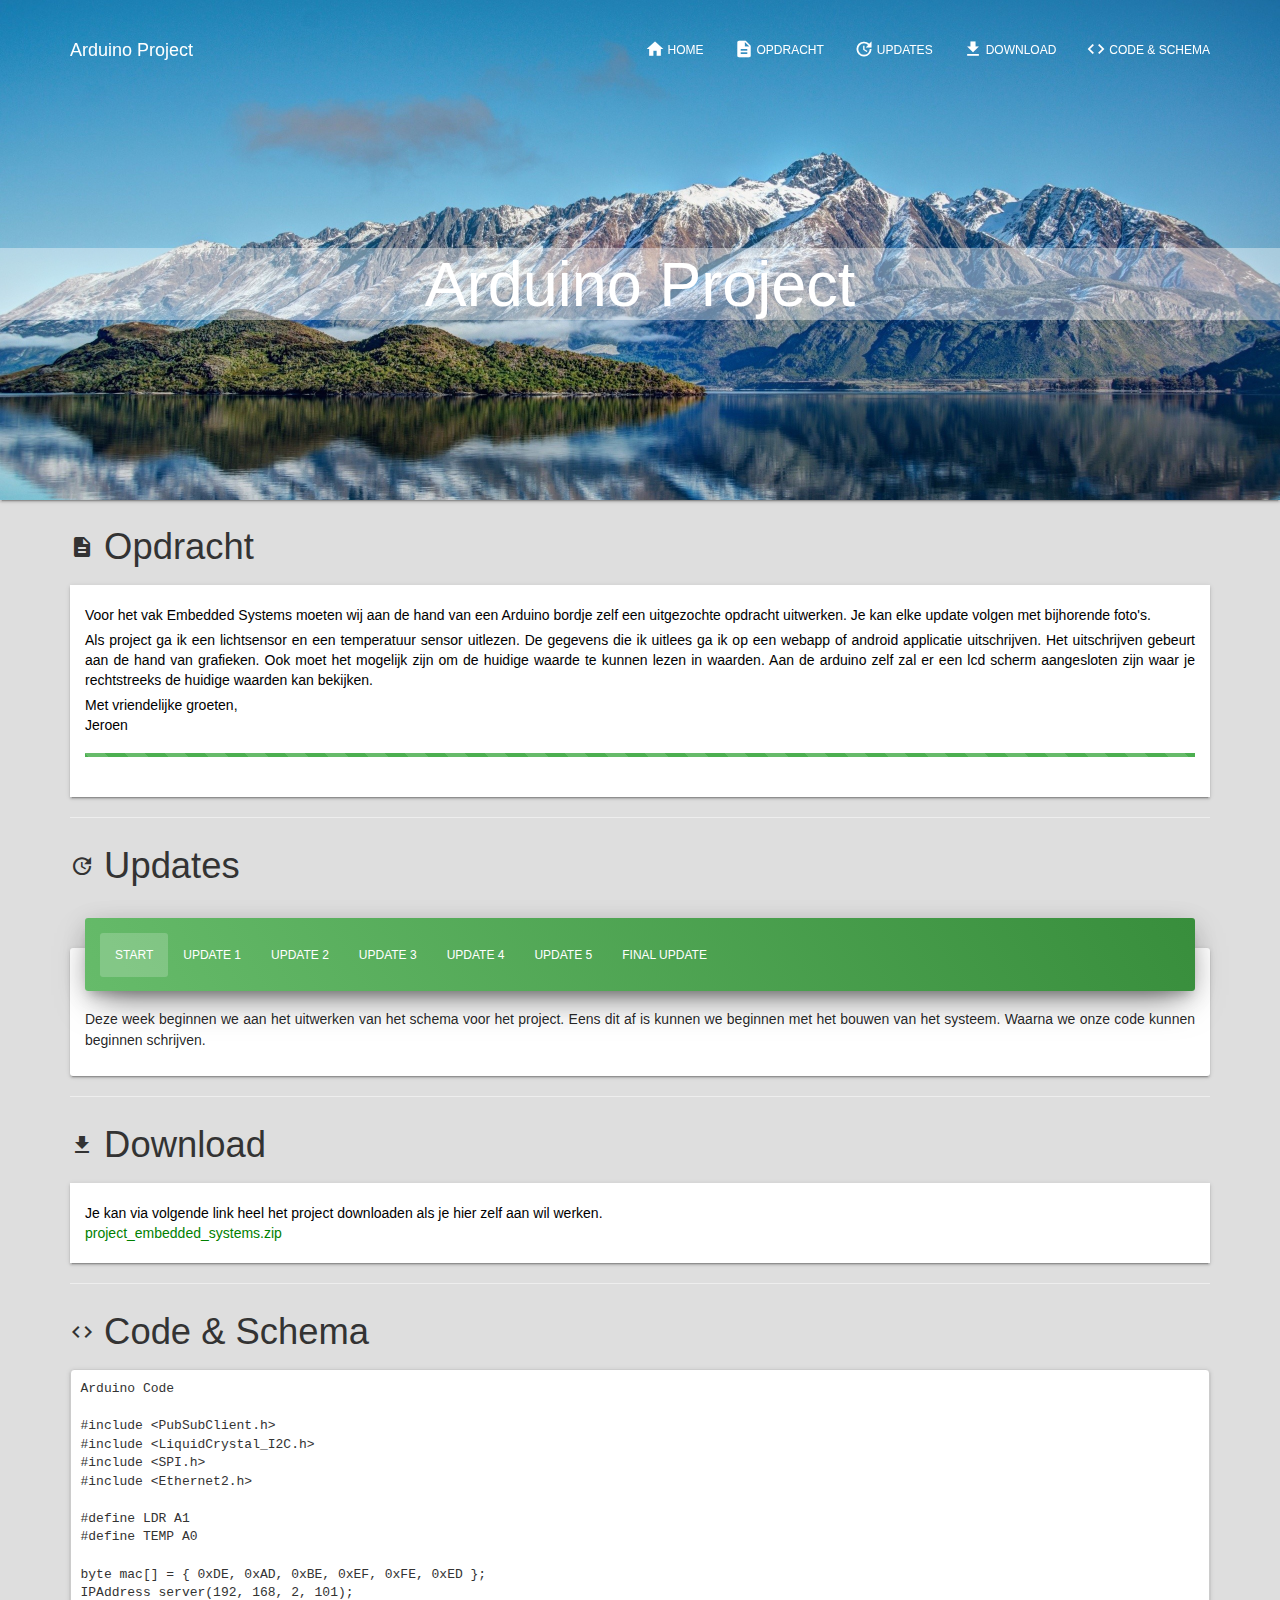
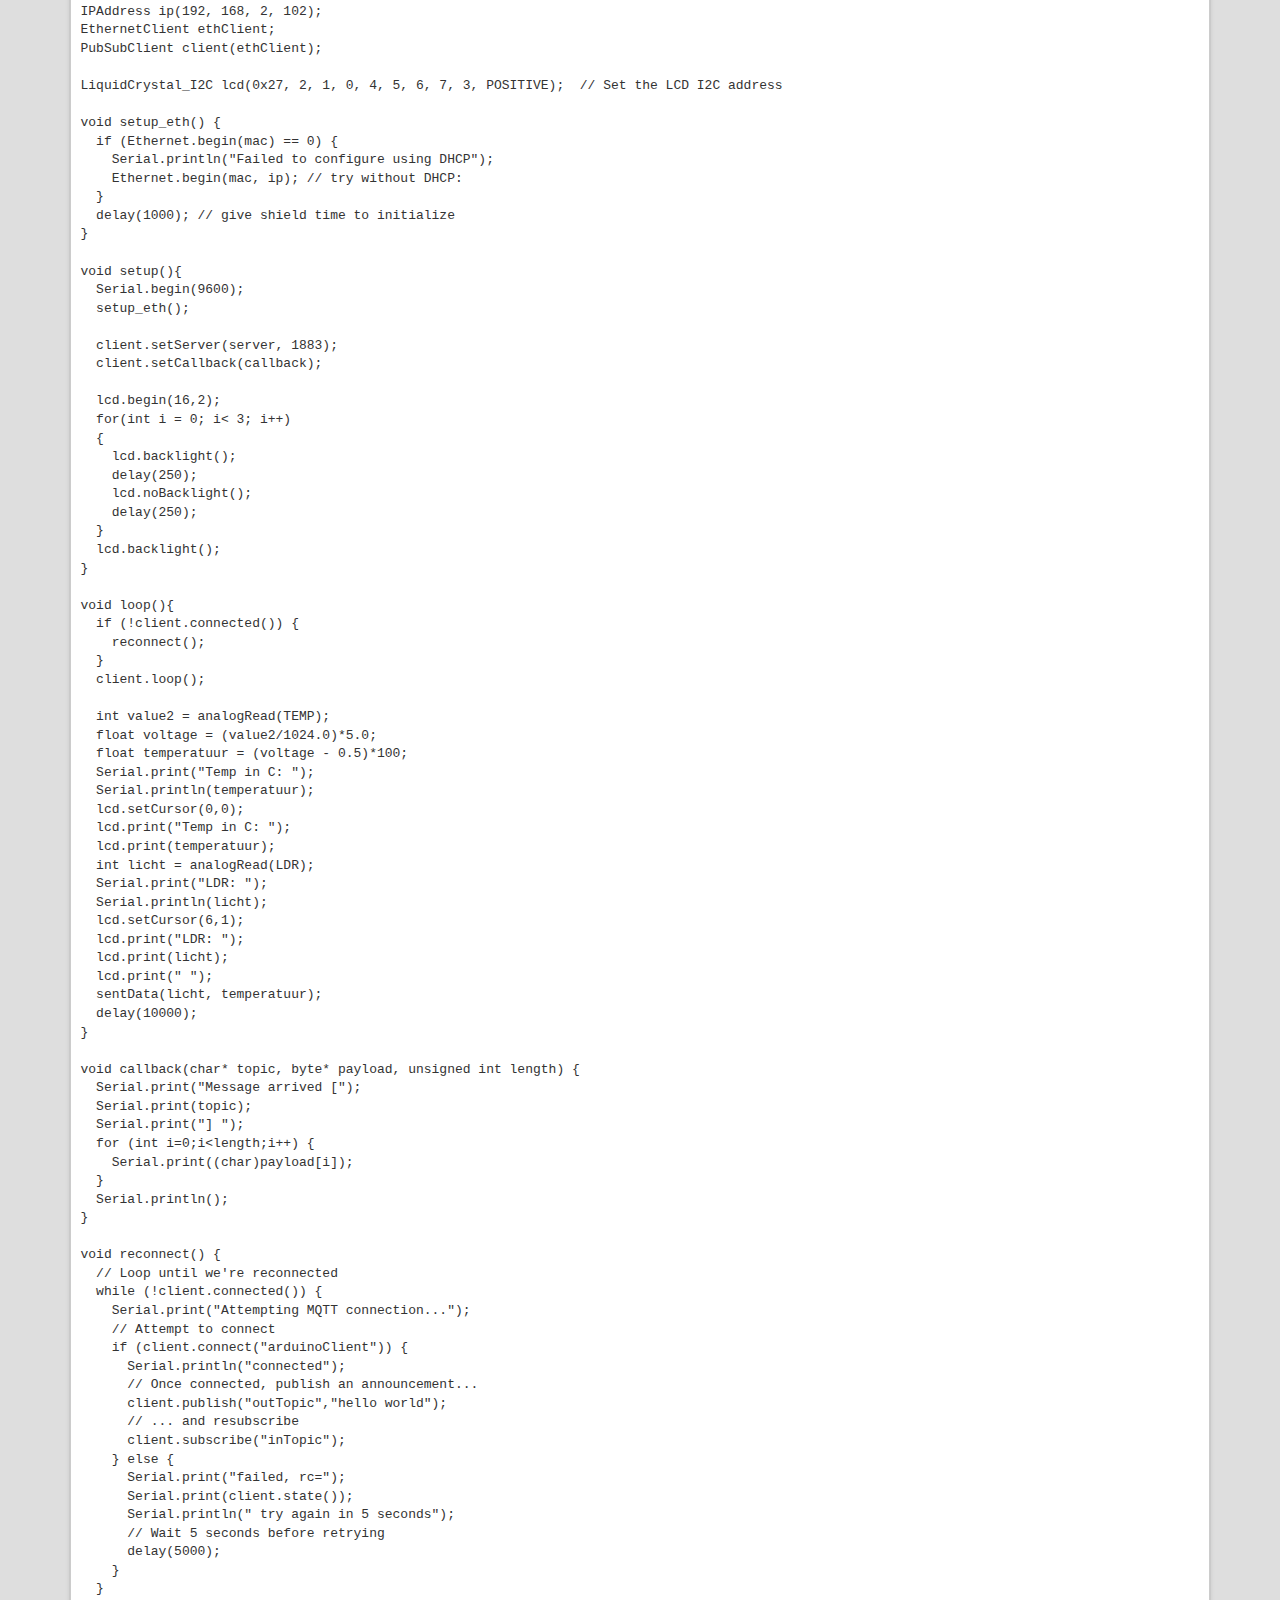
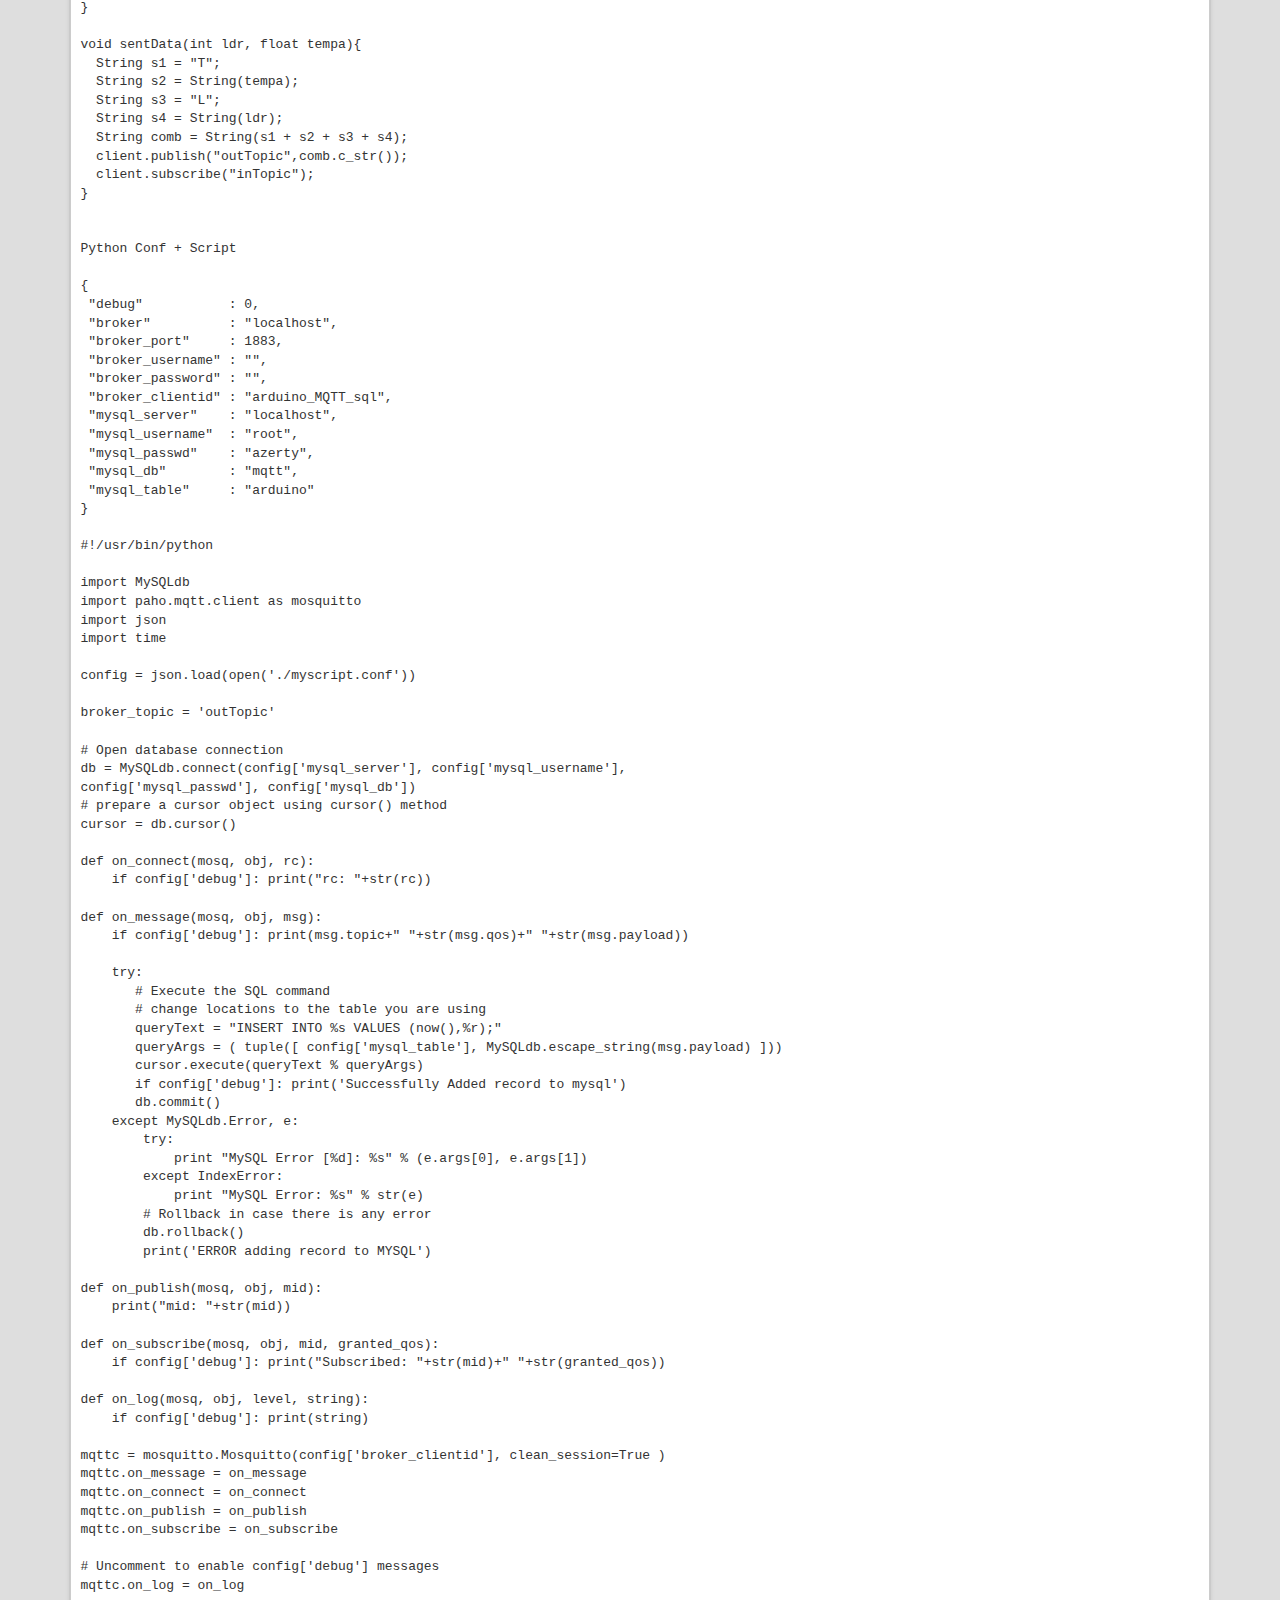
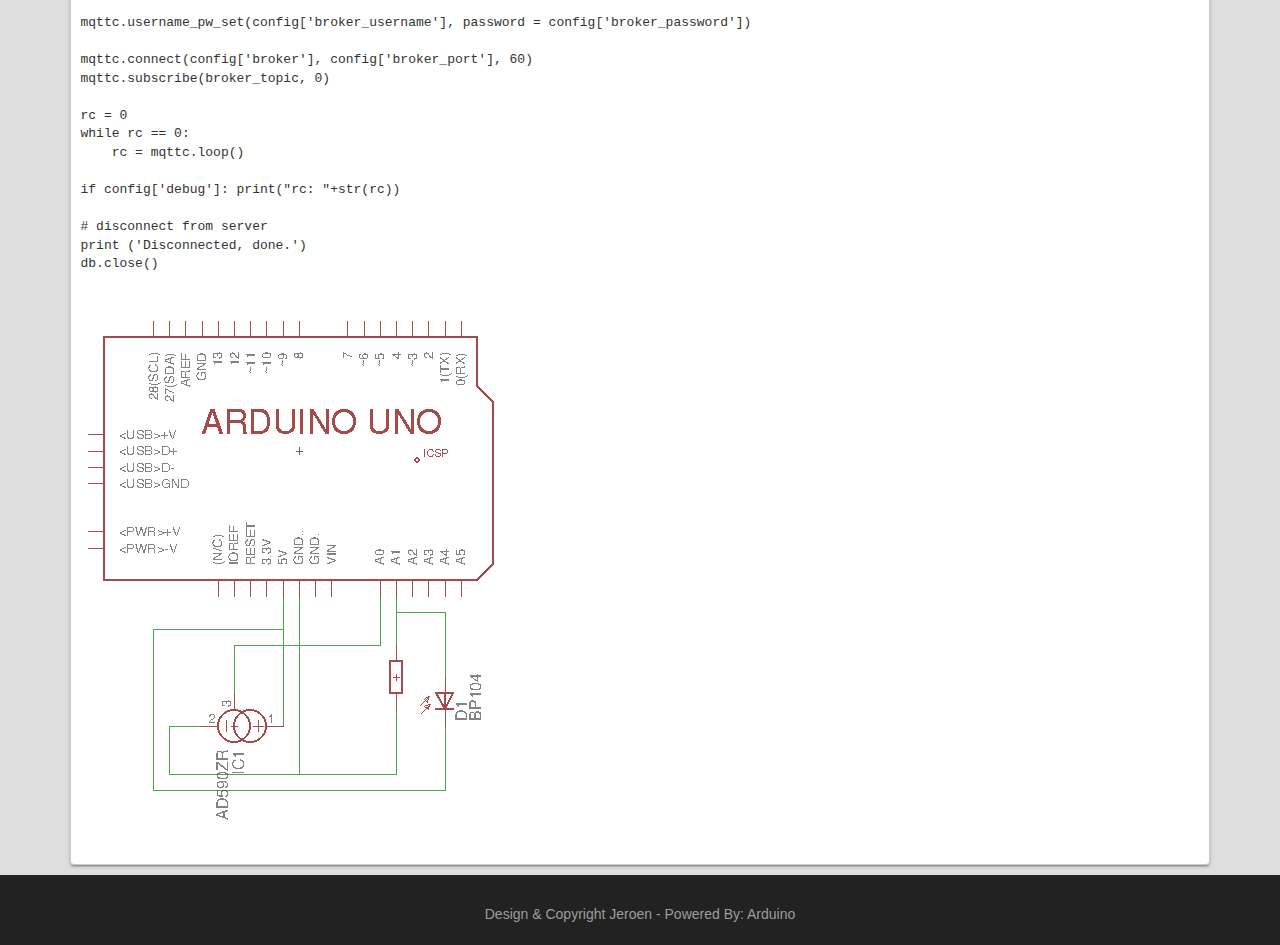
==== commit a00a44f9: "final update 16/01" ====
--- a/index.html
+++ b/index.html
@@ -31,6 +31,7 @@
                     <li><a href="#"><i class="material-icons">home</i>Home</a></li>
                     <li><a href="#scope"><i class="material-icons">description</i>Opdracht</a></li>
                     <li><a href="#update"><i class="material-icons">update</i>Updates</a></li>
+                    <li><a href="#download"><i class="material-icons">file_download</i>Download</a></li>
                     <li><a href="#code"><i class="material-icons">code</i>Code & Schema</a></li>
                 </ul>
             </div>
@@ -62,18 +63,18 @@
             </p>
             <div class="progress">
                 <div class="progress-bar progress-bar-success progress-bar-striped"       
-                     data-toggle="Complete" data-placement="top" title="60% Complete"
-                     style="width: 60%">
+                     data-toggle="Complete" data-placement="top" title="100% Complete"
+                     style="width: 100%">
                     <span class="sr-only">Complete</span>
                 </div>
                 <div class="progress-bar progress-bar-warning progress-bar-striped"
-                     data-toggle="InProgress" data-placement="top" title="30% In Progress"
-                     style="width: 30%">
+                     data-toggle="InProgress" data-placement="top" title="0% In Progress"
+                     style="width: 0%">
                     <span class="sr-only">In Progress</span>
                 </div>
                 <div class="progress-bar progress-bar-danger progress-bar-striped"
-                     data-toggle="NotDone" data-placement="top" title="10% Not Done"
-                     style="width: 10%">
+                     data-toggle="NotDone" data-placement="top" title="0% Not Done"
+                     style="width: 0%">
                     <span class="sr-only">Not Done</span>
                 </div>
             </div>
@@ -90,6 +91,9 @@
                             <li><a data-toggle="tab" href="#menu1">Update 1</a></li>
                             <li><a data-toggle="tab" href="#menu2">Update 2</a></li>
                             <li><a data-toggle="tab" href="#menu3">Update 3</a></li>
+                            <li><a data-toggle="tab" href="#menu4">Update 4</a></li>
+                            <li><a data-toggle="tab" href="#menu5">Update 5</a></li>
+                            <li><a data-toggle="tab" href="#menu6">Final Update</a></li>
                         </ul>
                     </div>
                 </div>
@@ -126,8 +130,53 @@
                             <img width="100%" alt="" src="img/IMG_20161213_201511.jpg">
                         </p>
                     </div>
+                    <div id="menu4" class="tab-pane fade">
+                        <p>
+                            Tijdens de eerste week van de kerst vakantie ben ik tot de ontdekking gekomen dat mijn raspberry pi waar al mijn data opstond (databank, webserver, python, mqtt broker) gecrashed is. De rasberry pi zelf werkt nog maar het kaartje dat er instak deed niets meer. Door dit voorval heb ik een snelle keuze moeten maken en heb ik gekozen om een oudere kleinere laptop te gebruiken om heel mijn linux met databank, webserver, mqtt broker, ... op te installeren. Dit heeft wel wat tijd gekost om alles terug op te bouwen. Maar na een goede dag werken was dit allemaal terug up and running.
+                        </p>
+                    </div>
+                    <div id="menu5" class="tab-pane fade">
+                        <p>
+                            Na de examens die ik de komende periode had, ben ik terug begonnen aan het afwerken van mijn project. Zo heb ik mijn webapp opgebouwd. Eerst heb ik alle data laten displayen op mijn pagina om te zien of dit werkte. Hierna heb ik aan de hand van php een paar API's geschreven die van mijn data JSON bestanden maakte. Aan de hand van deze API's heb ik mijn data kunnen omzetten in grafieken. Voor de grafieken op te bouwen heb ik gebruik gemaakt van google charts linegraph. Deze werkte vlot en ziet er goed uit. Buiten de grafieken voor temperatuur en licht heb ik ook gezien dat er boven aan de pagina de laatste waarde staat die op dat moment op de arduino staat. Deze laatste waarden worden elke 5 seconden refreshed, de reden voor de 5 seconden is namelijk dat de arduino om de 10 seconden data uitstuurd naar de databank en ik deze laatste data zeker wil hebben. Hierdoor gekozen voor de 5 seconden zodat ik deze zeker niet miste.<br><br>
+                            <img width="100%" alt="" src="img/website.jpg">
+                        </p>
+                    </div>
+                    <div id="menu6" class="tab-pane fade">
+                        <p>
+                            Voor mijn finale update zou ik toch graag even alles willen overlopen zodat we één mooie recap hebben van alles. Voor de foto's kan je altijd terug grijpen naar de vorige updates.
+                        </p>
+                        <p>
+                            Toen we aan dit project begonnen moesten we uiteraard eerst opzoek naar een arduino met hopelijk ook de gewenste componenten. Na even zoeken was de starterkit van arduino de goede keuze, namelijk deze had vele componenten om me te experimenteren. De website waar we de startkit kochten was kiwi-elektronics. Eens we de kit aangekregen hadden konnen we er aan beginnen. Als eerste stap had ik mijn schakeling opgebouwd met juist de ldr en temperatuur sensor, hiervoor heb ik gebruik gemaakt van de handleiding van de starterkit. En tijdens deze werk sessie heb ik ook ineens mijn ethernet shield toegevoegd zodat deze werkte. De arduino kon na afloop ook alle data omzetten naar makelijk leesbare data.
+                        </p>
+                        <p>
+                            Tijdens de tweede sessie heb ik mijn lcd aangestuurd, dit was niet zo handig omdat ik niet wist hoe ik hier aan moest beginnen. Maar na een beetje zoekwerk en hulp van enkele collega studenten was de lcd opgezet en werkte deze zoals ik wou. Je zag de temperatuur en het licht waarde.
+                        </p>
+                        <p>
+                            Na de lcd opgezet te hebben ben ik begonnen om MQTT op te zetten. Dit is gelukt door hulp van internet en zelf ook een beetje te tweaken tot het werkte. Voor de data om te zetten van de arduino via MQTT naar de databank heb ik gebruik gemaakt van python. Dit was namelijk da snelste en makelijkste manier. Deze fase is niet vlekkenloos verlopen. Het omzetten van de data via python naar de databank was niet makelijk. Maar na vele tweak pogingen is dit wel gelukt.
+                        </p>
+                        <p>
+                            Na heel deze opbouw was ik zeker dat ik niet meer aan mijn arduino zou moeten komen dus ben ik opzoek gegaan hoe ik mijn project in een doosje kon steken voor properder en vooral makelijker vervoer. Ik ben terecht gekomen op een xbox doosje dat ik nog had liggen. Na enkele modificaties te doen kon ik het project hier in monteren.
+                        </p>
+                        <p>
+                            Toen ik eenmaal wou beginnen aan het designen van mijn webapp waar je de grafieken kon bekijken en de huidige waarden kwam ik er achter dat mijn sd kaartje voor mijn raspberry pi gecrashed was. Deze bevatten namelijk al mijn data voor de webserver, databank, mqtt en python. Al een geluk had ik mijn python script nog opgeslagen op mijn computer. Door dit vooral heb ik de keuze gemaakt om een oudere laptop te gebruiken in plaats van de raspberry pi en heb ik alles terug opgezet.
+                        </p>
+                        <p>
+                            Dan kon ik eindelijk beginnen aan mijn webapp met mijn grafieken. Na wat informatie opgezocht te hebben, kon ik op een twee dagen tijd de grafieken opzetten door eerst zelf mijn API's te schrijven en deze te gebruiken om mijn grafieken te bouwen. De grafiek technologie komt van google charts, die zeer vlot en intuitief werken. Hierna heb ik de huidige waarde nog geconfigureerd op de website zodat je deze altijd kan bekijken.
+                        </p>
+                        <p>
+                            Na de webapp opgebouwd te hebben was het project eigenlijk afgelopen. Oef want het examen was de dag erna. Ook kan je het volledige project downloaden in een zip file. Maar door dit project te doen heb ik zelf wel veel bijgeleerd over het IOT platform. Niet alles is zo vanzelf sprekend zoals wij zouden denken. Je moet veel onderzoeken, je moeten veel verschillende technologieën gebruiken om tot 1 oplossing te komen. Wat het project bij mij heeft doen triggeren is om zeker niet te stoppen met het verder onderzoeken van het IOT platform. Heb namelijk al een idee voor een eventueel volgend project.<br><br>Alvast bedankt om mij de komende weken te volgen.<br><br>Met Vriendelijke Groeten<br>Jeroen
+                        </p>
+                    </div>
                 </div>
             </div>
+        </div>
+        <hr>
+        <h2 id="download"><i class="material-icons">file_download</i> Download</h2>
+        <div class="alert">
+            <p>
+                Je kan via volgende link heel het project downloaden als je hier zelf aan wil werken.<br>
+                <a style="color:green;" href="project_embedded_systems_jeroen_hufkens.zip" download>project_embedded_systems.zip</a>
+            </p>
         </div>
         <!-- Code -->
         
@@ -344,7 +393,7 @@
     <!-- Footer -->
     <footer>
         <div class="vertical-center">
-            <p style="padding-top:1em;">Design & Copyright Jeroen - Powered By: Arduino & Raspberry Pi</p>
+            <p style="padding-top:1em;">Design & Copyright Jeroen - Powered By: Arduino</p>
         </div>
     </footer>
 </body>
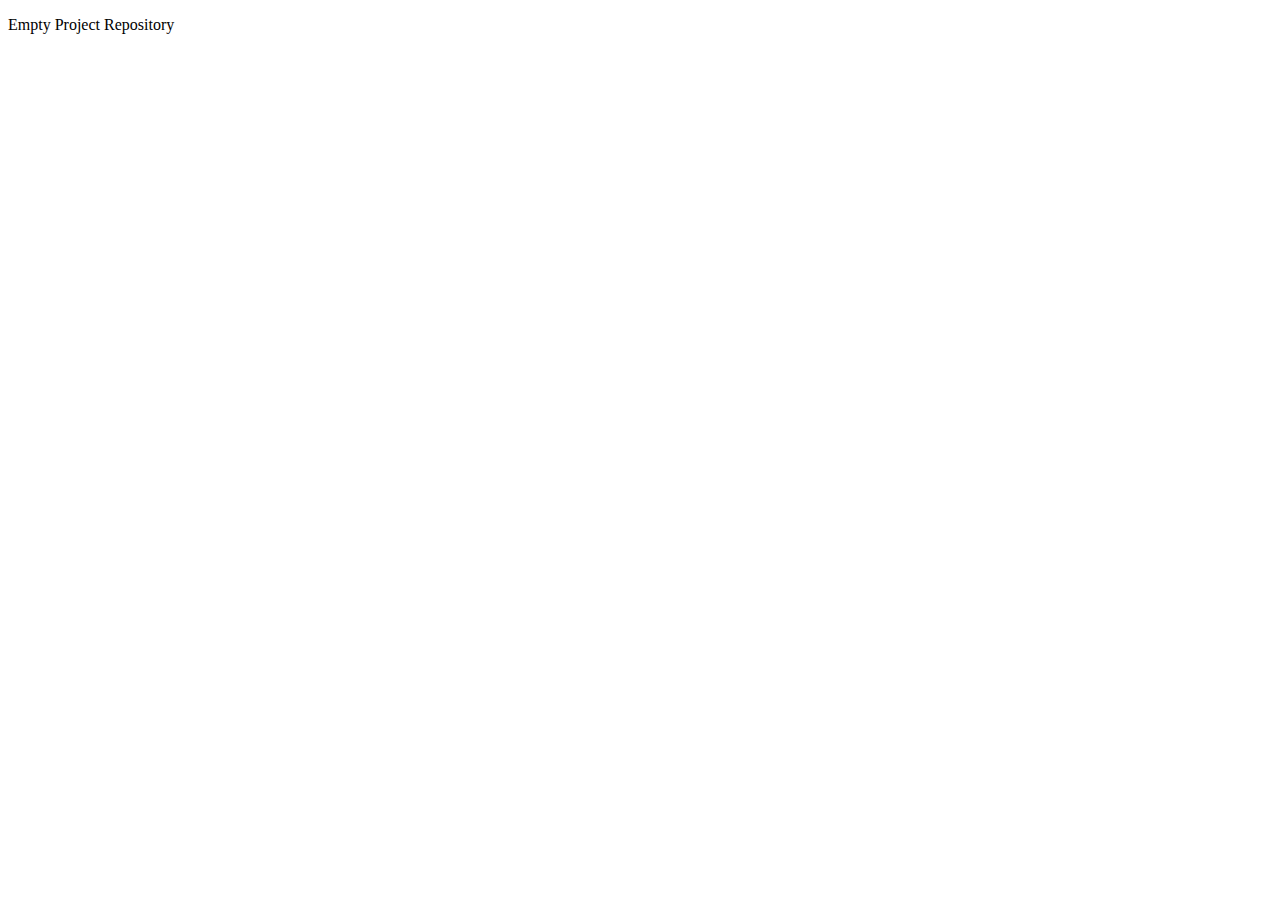
==== commit 8fa6304a: "Clean up" ====
--- a/index.html
+++ b/index.html
@@ -1,421 +1,11 @@
-<!DOCTYPE html>
+﻿<!DOCTYPE html>
 <html>
-
 <head>
     <meta charset=utf-8>
     <meta name="viewport" content="width=device-width, initial-scale=1.0" />
-
-    <link rel="stylesheet" href="https://fonts.googleapis.com/icon?family=Material+Icons" />
-    <link rel="stylesheet" href="css/bootstrap.min.css" />
-    <link rel="stylesheet" href="css/material-kit.css"/>
-    <link rel="stylesheet" href="css/default.css" />
-
-    <title>Arduino Project</title>
+    <title>Empty Repository</title>
 </head>
-
 <body>
-    <!-- Navigation Bar -->
-    <nav class="navbar navbar-success navbar-transparent navbar-color-on-scroll navbar-fixed-top" role="navigation">
-        <div class="container">
-            <div class="navbar-header">
-                <button type="button" class="navbar-toggle collapsed" data-toggle="collapse" data-target="#navbar" aria-expanded="false" aria-controls="navbar">
-                    <span class="sr-only">Toggle navigation</span>
-                    <span class="icon-bar"></span>
-                    <span class="icon-bar"></span>
-                    <span class="icon-bar"></span>
-                </button>
-                <a class="navbar-brand" href="#">Arduino Project</a>
-            </div>
-            <div id="navbar" class="navbar-collapse collapse">
-                <ul class="nav navbar-nav navbar-right">
-                    <li><a href="#"><i class="material-icons">home</i>Home</a></li>
-                    <li><a href="#scope"><i class="material-icons">description</i>Opdracht</a></li>
-                    <li><a href="#update"><i class="material-icons">update</i>Updates</a></li>
-                    <li><a href="#download"><i class="material-icons">file_download</i>Download</a></li>
-                    <li><a href="#code"><i class="material-icons">code</i>Code & Schema</a></li>
-                </ul>
-            </div>
-        </div>
-    </nav>
-    
-    <!-- Content -->
-    <div class="jumbotron">
-        <h1>Arduino Project</h1>
-    </div>
-    <div class="container content">
-        <!-- Opdracht -->
-        <h2 id="scope"><i class="material-icons">description</i> Opdracht</h2>
-        <div class="alert">
-            <p>
-                
-                Voor het vak Embedded Systems moeten wij aan de hand van een Arduino bordje zelf een uitgezochte opdracht uitwerken. Je kan elke update volgen met bijhorende foto's.
-            </p>
-            <p>
-                Als project ga ik een lichtsensor en een temperatuur sensor uitlezen.
-                De gegevens die ik uitlees ga ik op een webapp of android applicatie uitschrijven.
-                Het uitschrijven gebeurt aan de hand van grafieken. Ook moet het mogelijk zijn
-                om de huidige waarde te kunnen lezen in waarden. Aan de arduino zelf zal er een
-                lcd scherm aangesloten zijn waar je rechtstreeks de huidige waarden kan bekijken.
-            </p>
-            <p>
-                Met vriendelijke groeten,<br>
-                Jeroen
-            </p>
-            <div class="progress">
-                <div class="progress-bar progress-bar-success progress-bar-striped"       
-                     data-toggle="Complete" data-placement="top" title="100% Complete"
-                     style="width: 100%">
-                    <span class="sr-only">Complete</span>
-                </div>
-                <div class="progress-bar progress-bar-warning progress-bar-striped"
-                     data-toggle="InProgress" data-placement="top" title="0% In Progress"
-                     style="width: 0%">
-                    <span class="sr-only">In Progress</span>
-                </div>
-                <div class="progress-bar progress-bar-danger progress-bar-striped"
-                     data-toggle="NotDone" data-placement="top" title="0% Not Done"
-                     style="width: 0%">
-                    <span class="sr-only">Not Done</span>
-                </div>
-            </div>
-        </div>
-        <hr>
-        <!-- Updates -->
-        <h2 id="update"><i class="material-icons">update</i> Updates</h2>
-        <div class="card card-nav-tabs">
-            <div class="header header-success">
-                <div class="nav-tabs-navigation">
-                    <div class="nav-tabs-wrapper">
-                        <ul class="nav nav-tabs" data-tabs="tabs">
-                            <li class="active"><a data-toggle="tab" href="#home">Start</a></li>
-                            <li><a data-toggle="tab" href="#menu1">Update 1</a></li>
-                            <li><a data-toggle="tab" href="#menu2">Update 2</a></li>
-                            <li><a data-toggle="tab" href="#menu3">Update 3</a></li>
-                            <li><a data-toggle="tab" href="#menu4">Update 4</a></li>
-                            <li><a data-toggle="tab" href="#menu5">Update 5</a></li>
-                            <li><a data-toggle="tab" href="#menu6">Final Update</a></li>
-                        </ul>
-                    </div>
-                </div>
-            </div>
-            <div class="content">
-                <div class="tab-content">
-                    <div id="home" class="tab-pane fade in active">
-                        <p>Deze week beginnen we aan het uitwerken van het schema voor het project. Eens dit af is kunnen we beginnen met het
-                        bouwen van het systeem. Waarna we onze code kunnen beginnen schrijven.</p>
-                    </div>
-                    <div id="menu1" class="tab-pane fade">
-                        <p>
-                            De voorbije week heb ik mijn schema opgebouwd zonder lcd. De basis werkt en de ethernet schield krijgt zijn ip address.
-                            De data die de arduino verkrijgt wordt al omgerekend voor temperatuur, voor het licht maakt dit niet zo veel uit.
-                            Aan de hand van volgende foto's kan je zien hoe de huidige setup eruit ziet.<br><br>
-                            <img width="100%" alt="" src="img/IMG_20161129_112537.jpg"><br><br>
-                            <img width="100%" alt="" src="img/IMG_20161129_112638.jpg">
-                        </p>
-                    </div>
-                    <div id="menu2" class="tab-pane fade">
-                        <p>
-                            Lcd is aangestuurd via een I2C Lcd controller. Op de Lcd kan je nu de temperatuur uitlezen en de ldr waarde.
-                            Op de moment ben ik aan het uitzoeken om MQTT op mijn raspberry pi te installeren om via hier de data 
-                            te kunnen wegschrijven naar een databank waarna ik deze data uitlees op een website. Het is de bedoeling om
-                            van deze data een grafiek te kunnen maken over een bepaalde tijd. Evens moet de huidige waarde op de website
-                            worden aangepast op constante basis, dit wordt bepaald door de arduino zelf.<br><br> 
-                            <img width="100%" alt="" src="img/IMG_20161206_100412.jpg">
-                        </p>
-                    </div>
-                    <div id="menu3" class="tab-pane fade">
-                        <p>
-                            MQTT is ondertussen geïnstalleerd op de Raspberry PI en vanuit de arduino wordt de data naar MQTT doorgestuurd. Op de PI staat ook een MySQL server waar de data aan de hand van een python script naartoe wordt geschreven vanuit MQTT. Voor het python script te maken heb ik gebruik gemaakt van een online gevonden <a href="https://gist.github.com/matbor/6532185" target="_blank">script</a>. Deze heb ik aangepast aan mijn normen voor mijn project. De momenteel finale code voor de arduino en mijn aangepast python script zet ik spoedig online.
-                            <br><br>Ook heb ik het projectje in een "doos" kunnen inbouwen zodat ik deze makkelijker kan meenemen(zie foto). Het is nu de bedoeling om de website te beginnen opbouwen waar je de data kan bekijken en waar je constant de huidige waarde kan bekijken. Na kort onderzoek ga ik dit doen aan de hand van de databank zelf. Zo ga ik elke x aantal seconden de data ophalen vergelijken met de huidige waarde op de website en deze aanpassen indien deze gewijzigd zijn.<br><br>
-                            <img width="100%" alt="" src="img/IMG_20161213_201511.jpg">
-                        </p>
-                    </div>
-                    <div id="menu4" class="tab-pane fade">
-                        <p>
-                            Tijdens de eerste week van de kerst vakantie ben ik tot de ontdekking gekomen dat mijn raspberry pi waar al mijn data opstond (databank, webserver, python, mqtt broker) gecrashed is. De rasberry pi zelf werkt nog maar het kaartje dat er instak deed niets meer. Door dit voorval heb ik een snelle keuze moeten maken en heb ik gekozen om een oudere kleinere laptop te gebruiken om heel mijn linux met databank, webserver, mqtt broker, ... op te installeren. Dit heeft wel wat tijd gekost om alles terug op te bouwen. Maar na een goede dag werken was dit allemaal terug up and running.
-                        </p>
-                    </div>
-                    <div id="menu5" class="tab-pane fade">
-                        <p>
-                            Na de examens die ik de komende periode had, ben ik terug begonnen aan het afwerken van mijn project. Zo heb ik mijn webapp opgebouwd. Eerst heb ik alle data laten displayen op mijn pagina om te zien of dit werkte. Hierna heb ik aan de hand van php een paar API's geschreven die van mijn data JSON bestanden maakte. Aan de hand van deze API's heb ik mijn data kunnen omzetten in grafieken. Voor de grafieken op te bouwen heb ik gebruik gemaakt van google charts linegraph. Deze werkte vlot en ziet er goed uit. Buiten de grafieken voor temperatuur en licht heb ik ook gezien dat er boven aan de pagina de laatste waarde staat die op dat moment op de arduino staat. Deze laatste waarden worden elke 5 seconden refreshed, de reden voor de 5 seconden is namelijk dat de arduino om de 10 seconden data uitstuurd naar de databank en ik deze laatste data zeker wil hebben. Hierdoor gekozen voor de 5 seconden zodat ik deze zeker niet miste.<br><br>
-                            <img width="100%" alt="" src="img/website.jpg">
-                        </p>
-                    </div>
-                    <div id="menu6" class="tab-pane fade">
-                        <p>
-                            Voor mijn finale update zou ik toch graag even alles willen overlopen zodat we één mooie recap hebben van alles. Voor de foto's kan je altijd terug grijpen naar de vorige updates.
-                        </p>
-                        <p>
-                            Toen we aan dit project begonnen moesten we uiteraard eerst opzoek naar een arduino met hopelijk ook de gewenste componenten. Na even zoeken was de starterkit van arduino de goede keuze, namelijk deze had vele componenten om me te experimenteren. De website waar we de startkit kochten was kiwi-elektronics. Eens we de kit aangekregen hadden konnen we er aan beginnen. Als eerste stap had ik mijn schakeling opgebouwd met juist de ldr en temperatuur sensor, hiervoor heb ik gebruik gemaakt van de handleiding van de starterkit. En tijdens deze werk sessie heb ik ook ineens mijn ethernet shield toegevoegd zodat deze werkte. De arduino kon na afloop ook alle data omzetten naar makelijk leesbare data.
-                        </p>
-                        <p>
-                            Tijdens de tweede sessie heb ik mijn lcd aangestuurd, dit was niet zo handig omdat ik niet wist hoe ik hier aan moest beginnen. Maar na een beetje zoekwerk en hulp van enkele collega studenten was de lcd opgezet en werkte deze zoals ik wou. Je zag de temperatuur en het licht waarde.
-                        </p>
-                        <p>
-                            Na de lcd opgezet te hebben ben ik begonnen om MQTT op te zetten. Dit is gelukt door hulp van internet en zelf ook een beetje te tweaken tot het werkte. Voor de data om te zetten van de arduino via MQTT naar de databank heb ik gebruik gemaakt van python. Dit was namelijk da snelste en makelijkste manier. Deze fase is niet vlekkenloos verlopen. Het omzetten van de data via python naar de databank was niet makelijk. Maar na vele tweak pogingen is dit wel gelukt.
-                        </p>
-                        <p>
-                            Na heel deze opbouw was ik zeker dat ik niet meer aan mijn arduino zou moeten komen dus ben ik opzoek gegaan hoe ik mijn project in een doosje kon steken voor properder en vooral makelijker vervoer. Ik ben terecht gekomen op een xbox doosje dat ik nog had liggen. Na enkele modificaties te doen kon ik het project hier in monteren.
-                        </p>
-                        <p>
-                            Toen ik eenmaal wou beginnen aan het designen van mijn webapp waar je de grafieken kon bekijken en de huidige waarden kwam ik er achter dat mijn sd kaartje voor mijn raspberry pi gecrashed was. Deze bevatten namelijk al mijn data voor de webserver, databank, mqtt en python. Al een geluk had ik mijn python script nog opgeslagen op mijn computer. Door dit vooral heb ik de keuze gemaakt om een oudere laptop te gebruiken in plaats van de raspberry pi en heb ik alles terug opgezet.
-                        </p>
-                        <p>
-                            Dan kon ik eindelijk beginnen aan mijn webapp met mijn grafieken. Na wat informatie opgezocht te hebben, kon ik op een twee dagen tijd de grafieken opzetten door eerst zelf mijn API's te schrijven en deze te gebruiken om mijn grafieken te bouwen. De grafiek technologie komt van google charts, die zeer vlot en intuitief werken. Hierna heb ik de huidige waarde nog geconfigureerd op de website zodat je deze altijd kan bekijken.
-                        </p>
-                        <p>
-                            Na de webapp opgebouwd te hebben was het project eigenlijk afgelopen. Oef want het examen was de dag erna. Ook kan je het volledige project downloaden in een zip file. Maar door dit project te doen heb ik zelf wel veel bijgeleerd over het IOT platform. Niet alles is zo vanzelf sprekend zoals wij zouden denken. Je moet veel onderzoeken, je moeten veel verschillende technologieën gebruiken om tot 1 oplossing te komen. Wat het project bij mij heeft doen triggeren is om zeker niet te stoppen met het verder onderzoeken van het IOT platform. Heb namelijk al een idee voor een eventueel volgend project.<br><br>Alvast bedankt om mij de komende weken te volgen.<br><br>Met Vriendelijke Groeten<br>Jeroen
-                        </p>
-                    </div>
-                </div>
-            </div>
-        </div>
-        <hr>
-        <h2 id="download"><i class="material-icons">file_download</i> Download</h2>
-        <div class="alert">
-            <p>
-                Je kan via volgende link heel het project downloaden als je hier zelf aan wil werken.<br>
-                <a style="color:green;" href="project_embedded_systems_jeroen_hufkens.zip" download>project_embedded_systems.zip</a>
-            </p>
-        </div>
-        <!-- Code -->
-        
-        <hr>
-        <h2 id="code"><i class="material-icons">code</i> Code & Schema</h2>
-        <div>
-            <pre>
-Arduino Code
-
-#include &lt;PubSubClient.h&gt;
-#include &lt;LiquidCrystal_I2C.h&gt;
-#include &lt;SPI.h&gt;
-#include &lt;Ethernet2.h&gt;
-
-#define LDR A1
-#define TEMP A0
-
-byte mac[] = { 0xDE, 0xAD, 0xBE, 0xEF, 0xFE, 0xED };
-IPAddress server(192, 168, 2, 101);
-IPAddress ip(192, 168, 2, 102);
-EthernetClient ethClient;
-PubSubClient client(ethClient);
-
-LiquidCrystal_I2C lcd(0x27, 2, 1, 0, 4, 5, 6, 7, 3, POSITIVE);  // Set the LCD I2C address
-
-void setup_eth() {
-  if (Ethernet.begin(mac) == 0) {
-    Serial.println("Failed to configure using DHCP");
-    Ethernet.begin(mac, ip); // try without DHCP:
-  }
-  delay(1000); // give shield time to initialize
-}
-
-void setup(){
-  Serial.begin(9600);
-  setup_eth();
-
-  client.setServer(server, 1883);
-  client.setCallback(callback);
-  
-  lcd.begin(16,2);
-  for(int i = 0; i< 3; i++)
-  {
-    lcd.backlight();
-    delay(250);
-    lcd.noBacklight();
-    delay(250);
-  }
-  lcd.backlight();
-}
-
-void loop(){
-  if (!client.connected()) {
-    reconnect();
-  }
-  client.loop();
-  
-  int value2 = analogRead(TEMP);
-  float voltage = (value2/1024.0)*5.0;
-  float temperatuur = (voltage - 0.5)*100;
-  Serial.print("Temp in C: ");
-  Serial.println(temperatuur);
-  lcd.setCursor(0,0);
-  lcd.print("Temp in C: ");
-  lcd.print(temperatuur);
-  int licht = analogRead(LDR);
-  Serial.print("LDR: ");
-  Serial.println(licht);
-  lcd.setCursor(6,1);
-  lcd.print("LDR: ");
-  lcd.print(licht);
-  lcd.print(" ");
-  sentData(licht, temperatuur);
-  delay(10000);
-}
-
-void callback(char* topic, byte* payload, unsigned int length) {
-  Serial.print("Message arrived [");
-  Serial.print(topic);
-  Serial.print("] ");
-  for (int i=0;i&lt;length;i++) {
-    Serial.print((char)payload[i]);
-  }
-  Serial.println();
-}
-
-void reconnect() {
-  // Loop until we're reconnected
-  while (!client.connected()) {
-    Serial.print("Attempting MQTT connection...");
-    // Attempt to connect
-    if (client.connect("arduinoClient")) {
-      Serial.println("connected");
-      // Once connected, publish an announcement...
-      client.publish("outTopic","hello world");
-      // ... and resubscribe
-      client.subscribe("inTopic");
-    } else {
-      Serial.print("failed, rc=");
-      Serial.print(client.state());
-      Serial.println(" try again in 5 seconds");
-      // Wait 5 seconds before retrying
-      delay(5000);
-    }
-  }
-}
-
-void sentData(int ldr, float tempa){
-  String s1 = "T";
-  String s2 = String(tempa);
-  String s3 = "L";
-  String s4 = String(ldr);
-  String comb = String(s1 + s2 + s3 + s4);
-  client.publish("outTopic",comb.c_str());
-  client.subscribe("inTopic");
-}
-
-
-Python Conf + Script
-
-{
- "debug"           : 0,
- "broker"          : "localhost",
- "broker_port"     : 1883,
- "broker_username" : "",
- "broker_password" : "",
- "broker_clientid" : "arduino_MQTT_sql",
- "mysql_server"    : "localhost",
- "mysql_username"  : "root",
- "mysql_passwd"    : "azerty",
- "mysql_db"        : "mqtt",
- "mysql_table"     : "arduino"
-}
-
-#!/usr/bin/python
-
-import MySQLdb
-import paho.mqtt.client as mosquitto
-import json
-import time
-
-config = json.load(open('./myscript.conf'))
-
-broker_topic = 'outTopic'
-
-# Open database connection
-db = MySQLdb.connect(config['mysql_server'], config['mysql_username'],
-config['mysql_passwd'], config['mysql_db'])
-# prepare a cursor object using cursor() method
-cursor = db.cursor()
-
-def on_connect(mosq, obj, rc):
-    if config['debug']: print("rc: "+str(rc))
-
-def on_message(mosq, obj, msg):
-    if config['debug']: print(msg.topic+" "+str(msg.qos)+" "+str(msg.payload))
-
-    try:
-       # Execute the SQL command
-       # change locations to the table you are using
-       queryText = "INSERT INTO %s VALUES (now(),%r);"
-       queryArgs = ( tuple([ config['mysql_table'], MySQLdb.escape_string(msg.payload) ]))
-       cursor.execute(queryText % queryArgs)
-       if config['debug']: print('Successfully Added record to mysql')
-       db.commit()
-    except MySQLdb.Error, e:
-        try:
-            print "MySQL Error [%d]: %s" % (e.args[0], e.args[1])
-        except IndexError:
-            print "MySQL Error: %s" % str(e)
-        # Rollback in case there is any error
-        db.rollback()
-        print('ERROR adding record to MYSQL')
-
-def on_publish(mosq, obj, mid):
-    print("mid: "+str(mid))
-
-def on_subscribe(mosq, obj, mid, granted_qos):
-    if config['debug']: print("Subscribed: "+str(mid)+" "+str(granted_qos))
-
-def on_log(mosq, obj, level, string):
-    if config['debug']: print(string)
-
-mqttc = mosquitto.Mosquitto(config['broker_clientid'], clean_session=True )
-mqttc.on_message = on_message
-mqttc.on_connect = on_connect
-mqttc.on_publish = on_publish
-mqttc.on_subscribe = on_subscribe
-
-# Uncomment to enable config['debug'] messages
-mqttc.on_log = on_log
-
-mqttc.username_pw_set(config['broker_username'], password = config['broker_password'])
-
-mqttc.connect(config['broker'], config['broker_port'], 60)
-mqttc.subscribe(broker_topic, 0)
-
-rc = 0
-while rc == 0:
-    rc = mqttc.loop()
-
-if config['debug']: print("rc: "+str(rc))
-
-# disconnect from server
-print ('Disconnected, done.')
-db.close()
-
-
-<img alt="" src="img/Schema_V0.png">
-            </pre>
-        </div>
-    </div>
-    
-    <!-- Footer -->
-    <footer>
-        <div class="vertical-center">
-            <p style="padding-top:1em;">Design & Copyright Jeroen - Powered By: Arduino</p>
-        </div>
-    </footer>
+    <p>Empty Project Repository</p>
 </body>
-    
-<script src="https://ajax.googleapis.com/ajax/libs/jquery/1.11.3/jquery.min.js">
-</script>
-<script src="js/bootstrap.js"></script>
-<script src="js/default.js"></script>
-<script src="js/jquery.backstretch.min.js"></script>
-    
-<script src="js/material.min.js"></script>
-<script src="js/nouislider.min.js" type="text/javascript"></script>
-<script src="js/bootstrap-datepicker.js" type="text/javascript"></script>
-<script src="js/material-kit.js" type="text/javascript"></script>
-    
-<script>
-    $().ready(function(){
-        $(window).on('scroll', materialKit.checkScrollForTransparentNavbar);
-    });
-    $('[data-toggle="Complete"]').tooltip();
-    $('[data-toggle="InProgress"]').tooltip();
-    $('[data-toggle="NotDone"]').tooltip();
-</script>
-
 </html>
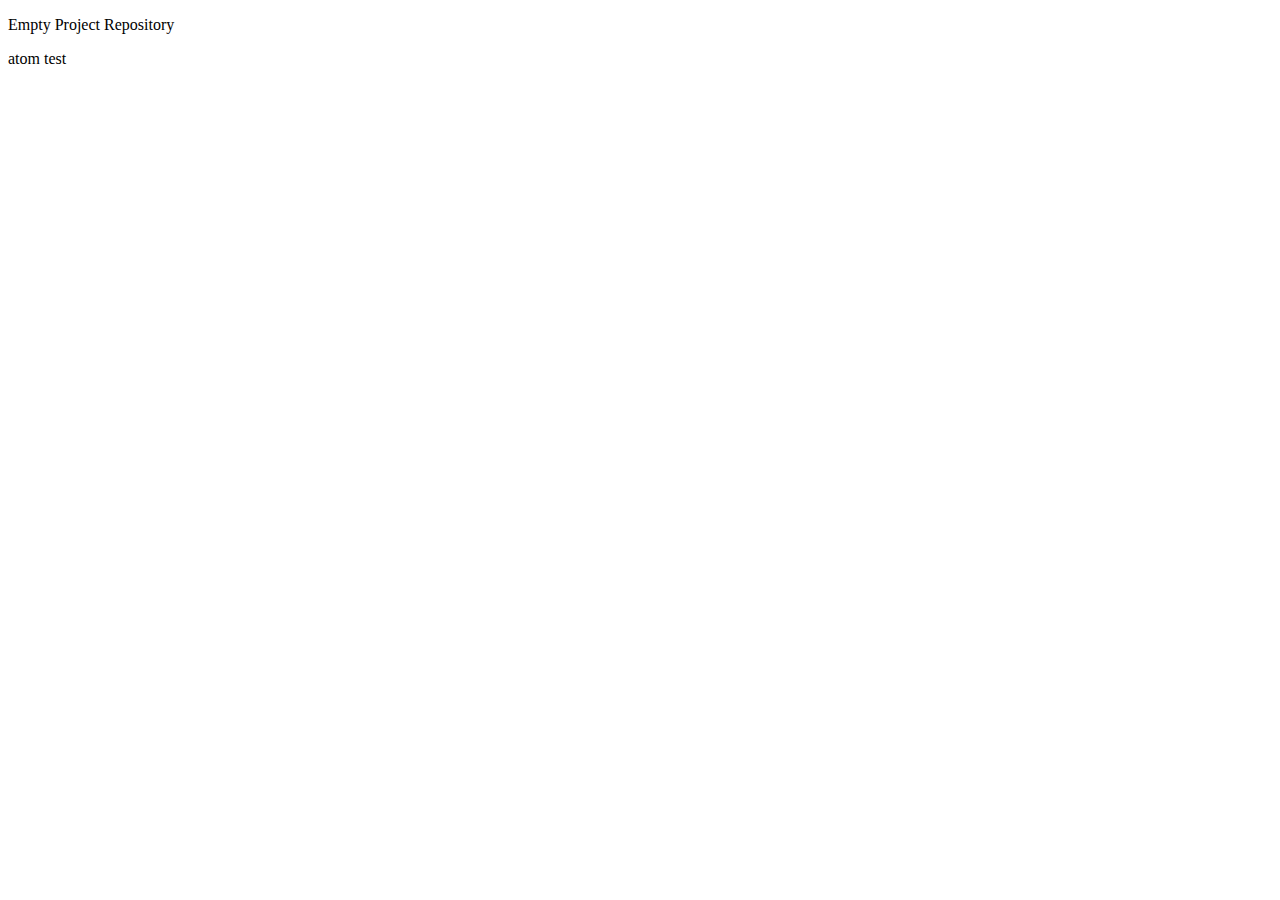
==== commit 9fc20d10: "test" ====
--- a/index.html
+++ b/index.html
@@ -7,5 +7,6 @@
 </head>
 <body>
     <p>Empty Project Repository</p>
+    <p>atom test</p>
 </body>
 </html>
